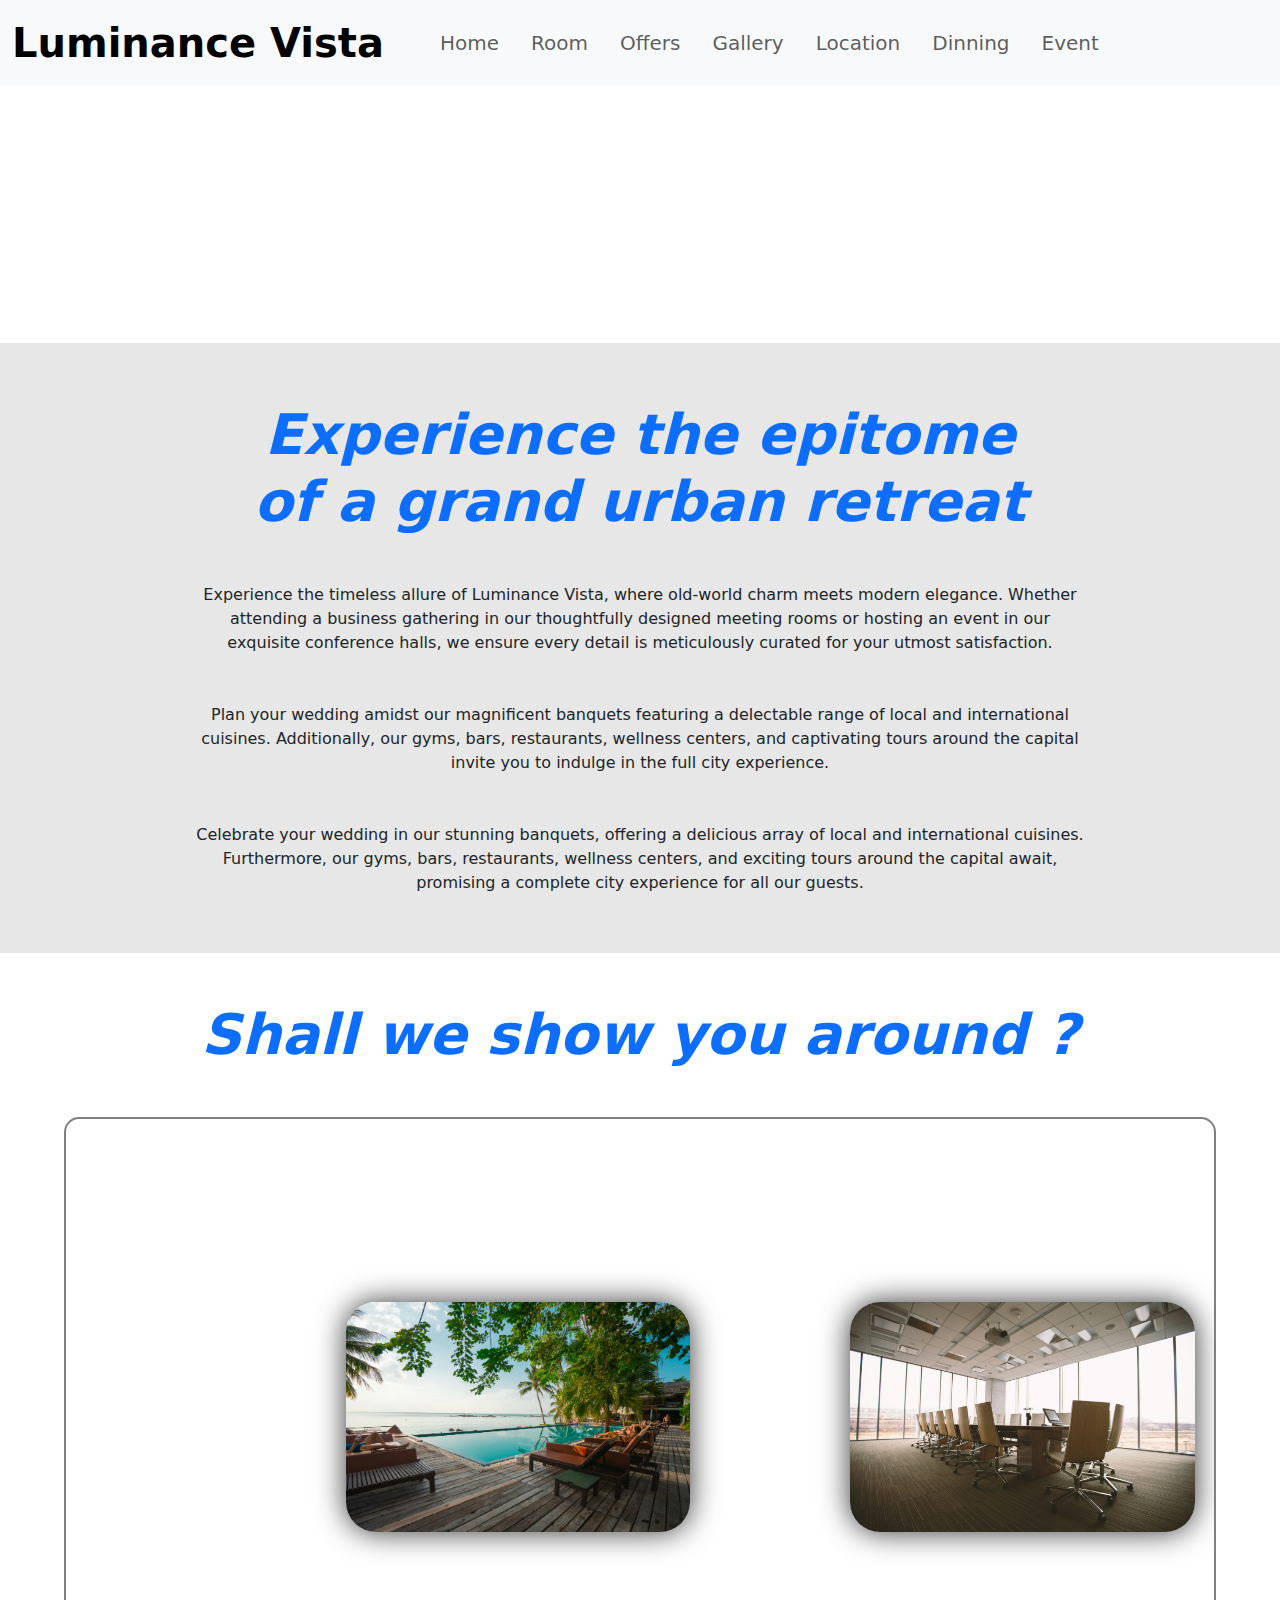
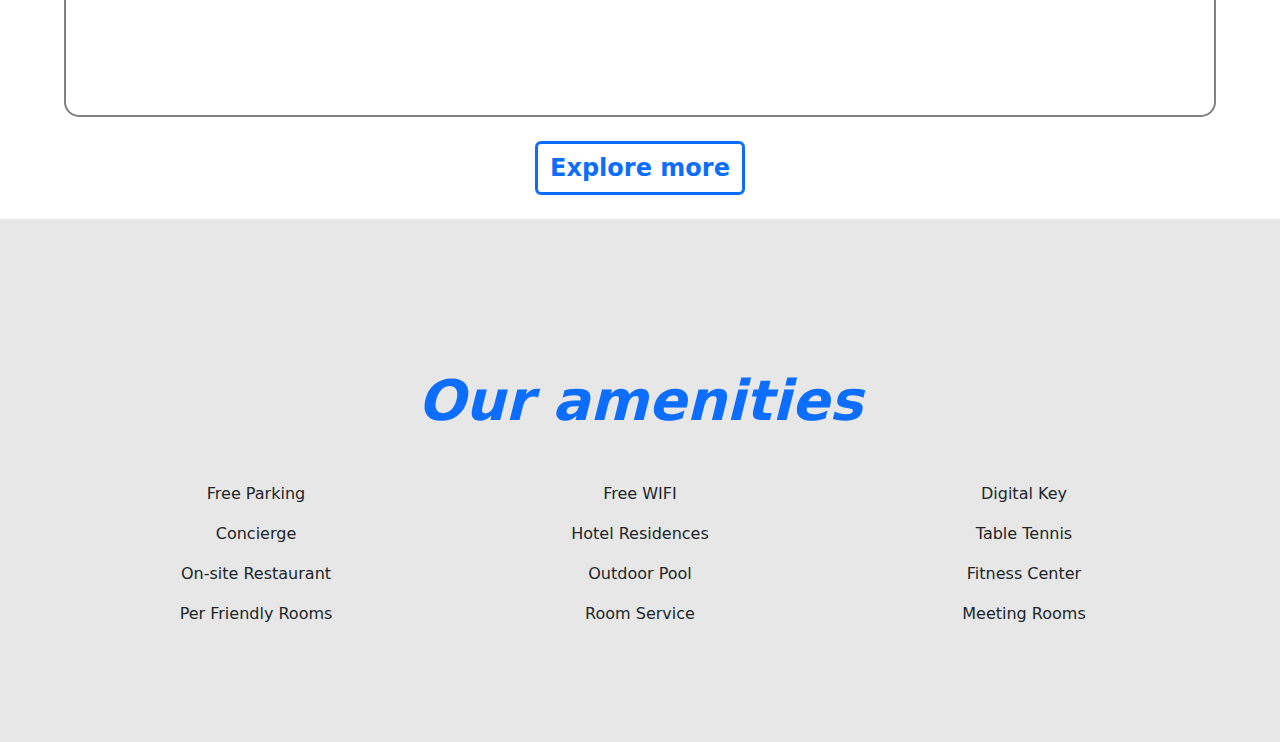
==== index.html @ fc1382ae "Gallery page implemented | Gallery shortcut in index page implemented | Transition added to the head" ====
<!DOCTYPE html>
<html lang="en">
  <head>
    <meta charset="UTF-8" />
    <meta name="viewport" content="width=device-width, initial-scale=1.0" />
    <title>Luminance Vista</title>

    <link rel="stylesheet" href="/css/style.css" />

    <link rel="stylesheet" href="/css/index.css" />

    <link
      href="https://cdn.jsdelivr.net/npm/bootstrap@5.3.3/dist/css/bootstrap.min.css"
      rel="stylesheet"
      integrity="sha384-QWTKZyjpPEjISv5WaRU9OFeRpok6YctnYmDr5pNlyT2bRjXh0JMhjY6hW+ALEwIH"
      crossorigin="anonymous"
    />

    <link
      rel="stylesheet"
      href="https://cdnjs.cloudflare.com/ajax/libs/font-awesome/6.5.1/css/all.min.css"
      integrity="sha512-DTOQO9RWCH3ppGqcWaEA1BIZOC6xxalwEsw9c2QQeAIftl+Vegovlnee1c9QX4TctnWMn13TZye+giMm8e2LwA=="
      crossorigin="anonymous"
      referrerpolicy="no-referrer"
    />

    <link
      href="https://fonts.googleapis.com/css2?family=Roboto:ital,wght@0,100;0,300;0,400;0,500;0,700;0,900;1,100;1,300;1,400;1,500;1,700;1,900&display=swap"
      rel="stylesheet"
    />
  </head>
  <body>
    <header>
      <nav class="navbar navbar-expand-lg bg-body-tertiary">
        <div class="container-fluid">
          <a class="navbar-brand fs-1 fw-bold me-5" href="#">Luminance Vista</a>
          <button
            class="navbar-toggler"
            type="button"
            data-bs-toggle="collapse"
            data-bs-target="#navbarNav"
            aria-controls="navbarNav"
            aria-expanded="false"
            aria-label="Toggle navigation"
          >
            <span class="navbar-toggler-icon"></span>
          </button>
          <div class="collapse navbar-collapse" id="navbarNav">
            <ul class="navbar-nav">
              <li class="nav-item">
                <a
                  class="nav-link fs-5 me-3"
                  aria-current="page"
                  href="/index.html"
                  >Home</a
                >
              </li>

              <li class="nav-item">
                <a class="nav-link fs-5 me-3" aria-current="page" href="#"
                  >Room</a
                >
              </li>

              <li class="nav-item">
                <a class="nav-link fs-5 me-3" aria-current="page" href="#"
                  >Offers</a
                >
              </li>

              <li class="nav-item">
                <a
                  class="nav-link fs-5 me-3"
                  aria-current="page"
                  href="/pages/page-gallery.html"
                  target="_blank"
                  >Gallery</a
                >
              </li>

              <li class="nav-item">
                <a class="nav-link fs-5 me-3" aria-current="page" href="#"
                  >Location</a
                >
              </li>

              <li class="nav-item">
                <a class="nav-link fs-5 me-3" aria-current="page" href="#"
                  >Dinning</a
                >
              </li>

              <li class="nav-item">
                <a class="nav-link fs-5 me-3" aria-current="page" href="#"
                  >Event</a
                >
              </li>
            </ul>
          </div>
        </div>
      </nav>
    </header>

    <section class="video-container">
      <video autoplay muted loop id="video-background">
        <source src="/assets/video/background-video.mp4" type="video/mp4" />
        Your browser does not support the video tag.
      </video>
    </section>

    <section class="about-us">
      <div class="about-us-paragraph text-center">
        <h1 class="fst-italic fw-bold text-primary m-5 section-title">
          Experience the epitome of a grand urban retreat
        </h1>

        <p class="mb-5">
          Experience the timeless allure of Luminance Vista, where old-world
          charm meets modern elegance. Whether attending a business gathering in
          our thoughtfully designed meeting rooms or hosting an event in our
          exquisite conference halls, we ensure every detail is meticulously
          curated for your utmost satisfaction.
        </p>

        <p class="mb-5">
          Plan your wedding amidst our magnificent banquets featuring a
          delectable range of local and international cuisines. Additionally,
          our gyms, bars, restaurants, wellness centers, and captivating tours
          around the capital invite you to indulge in the full city experience.
        </p>

        <p class="mb-5">
          Celebrate your wedding in our stunning banquets, offering a delicious
          array of local and international cuisines. Furthermore, our gyms,
          bars, restaurants, wellness centers, and exciting tours around the
          capital await, promising a complete city experience for all our
          guests.
        </p>
      </div>
    </section>

    <section class="image-section">
      <h1 class="fst-italic fw-bold text-primary m-5 section-title text-center">
        Shall we show you around ?
      </h1>

      <div id="image-container">
        <img src="/assets/image/photo-16.jpg" alt="" />

        <img src="/assets/image/photo-38.jpg" alt="" />

        <img src="/assets/image/photo-40.jpg" alt="" />

        <img src="/assets/image/photo-19.jpg" alt="" />

        <img src="/assets/image/photo-12.jpg" alt="" />

        <img src="/assets/image/photo-41.jpg" alt="" />

        <img src="/assets/image/photo-30.jpg" alt="" />

        <img src="/assets/image/photo-53.jpg" alt="" />

        <img src="/assets/image/photo-13.jpg" alt="" />

        <img src="/assets/image/photo-50.jpg" alt="" />

        <img src="/assets/image/photo-3.jpg" alt="" />

        <img src="/assets/image/photo-26.jpg" alt="" />
      </div>

      <a href="/pages/page-gallery.html" target="_blank">
        <button
          type="button"
          class="btn btn-outline-primary fs-4 fw-bold border-3 m-4"
        >
          Explore more
        </button>
      </a>
    </section>

    <section class="amenities-container">
      <div class="amenities">
        <h1
          class="fst-italic fw-bold text-primary m-5 section-title text-center"
        >
          Our amenities
        </h1>

        <div class="amenities-item-container">
          <div class="amenities-item text-center">
            <i class="fa-solid fa-square-parking amenities-item-icon"></i>

            <p>Free Parking</p>
          </div>

          <div class="amenities-item text-center">
            <i class="fa-solid fa-wifi amenities-item-icon"></i>

            <p>Free WIFI</p>
          </div>

          <div class="amenities-item text-center">
            <i class="fa-solid fa-key amenities-item-icon"></i>

            <p>Digital Key</p>
          </div>

          <div class="amenities-item text-center">
            <i class="fa-solid fa-bell-concierge amenities-item-icon"></i>

            <p>Concierge</p>
          </div>

          <div class="amenities-item text-center">
            <i class="fa-solid fa-house amenities-item-icon"></i>

            <p>Hotel Residences</p>
          </div>

          <div class="amenities-item text-center">
            <i
              class="fa-solid fa-table-tennis-paddle-ball amenities-item-icon"
            ></i>

            <p>Table Tennis</p>
          </div>

          <div class="amenities-item text-center">
            <i class="fa-solid fa-utensils amenities-item-icon"></i>

            <p>On-site Restaurant</p>
          </div>

          <div class="amenities-item text-center">
            <i class="fa-solid fa-person-swimming amenities-item-icon"></i>

            <p>Outdoor Pool</p>
          </div>

          <div class="amenities-item text-center">
            <i class="fa-solid fa-dumbbell amenities-item-icon"></i>

            <p>Fitness Center</p>
          </div>

          <div class="amenities-item text-center">
            <i class="fa-solid fa-dog amenities-item-icon"></i>

            <p>Per Friendly Rooms</p>
          </div>

          <div class="amenities-item text-center">
            <i class="fa-solid fa-bell-concierge amenities-item-icon"></i>

            <p>Room Service</p>
          </div>

          <div class="amenities-item text-center">
            <i class="fa-solid fa-people-group amenities-item-icon"></i>

            <p>Meeting Rooms</p>
          </div>
        </div>
      </div>
    </section>

    <script
      src="https://cdn.jsdelivr.net/npm/bootstrap@5.3.3/dist/js/bootstrap.bundle.min.js"
      integrity="sha384-YvpcrYf0tY3lHB60NNkmXc5s9fDVZLESaAA55NDzOxhy9GkcIdslK1eN7N6jIeHz"
      crossorigin="anonymous"
    ></script>
  </body>
</html>
---- css/style.css ----
body {
  font-family: "Roboto", sans-serif;
  font-weight: 100;
  font-style: normal;
}

.nav-item {
  cursor: pointer;
  transition: all 0.15s ease-out;
}

.nav-item:hover {
  border-bottom: 3px solid grey;
}

section {
  padding: 100px 5%;
}
---- css/index.css ----
.video-container {
  padding-top: 0;
}

#video-background {
  padding-top: 0;
  width: 100%;
  object-fit: cover;
  z-index: -1;
}

.about-us {
  padding: 10px 15%;
  background-color: rgb(231, 231, 231);
}

.section-title {
  font-size: 3.5rem;
}

.amenities-item-container {
  display: grid;
  grid-template-columns: repeat(3, 1fr);
}

.amenities-item-icon {
  margin-bottom: 10px;
  font-size: 3rem;
}

#revive {
  width: 50%;
  height: 45%;
  background-color: black;
}

.amenities-container {
  background-color: rgb(231, 231, 231);
}

.image-section {
  width: 100%;

  padding-top: 0;
  padding-bottom: 0;

  display: flex;
  flex-direction: column;
  justify-content: center;
  align-items: center;
}

#image-container {
  padding: 40px 0px;

  display: flex;
  align-items: center;

  overflow-x: scroll;

  border: 2px solid grey;
  border-radius: 15px;
}

#image-container::-webkit-scrollbar {
  display: none;
}

#image-container img {
  max-width: 30%;
  object-fit: cover;

  margin: 0 40px;

  border-radius: 30px;
  box-shadow: 0 0 30px rgba(0, 0, 0, 0.8);
}
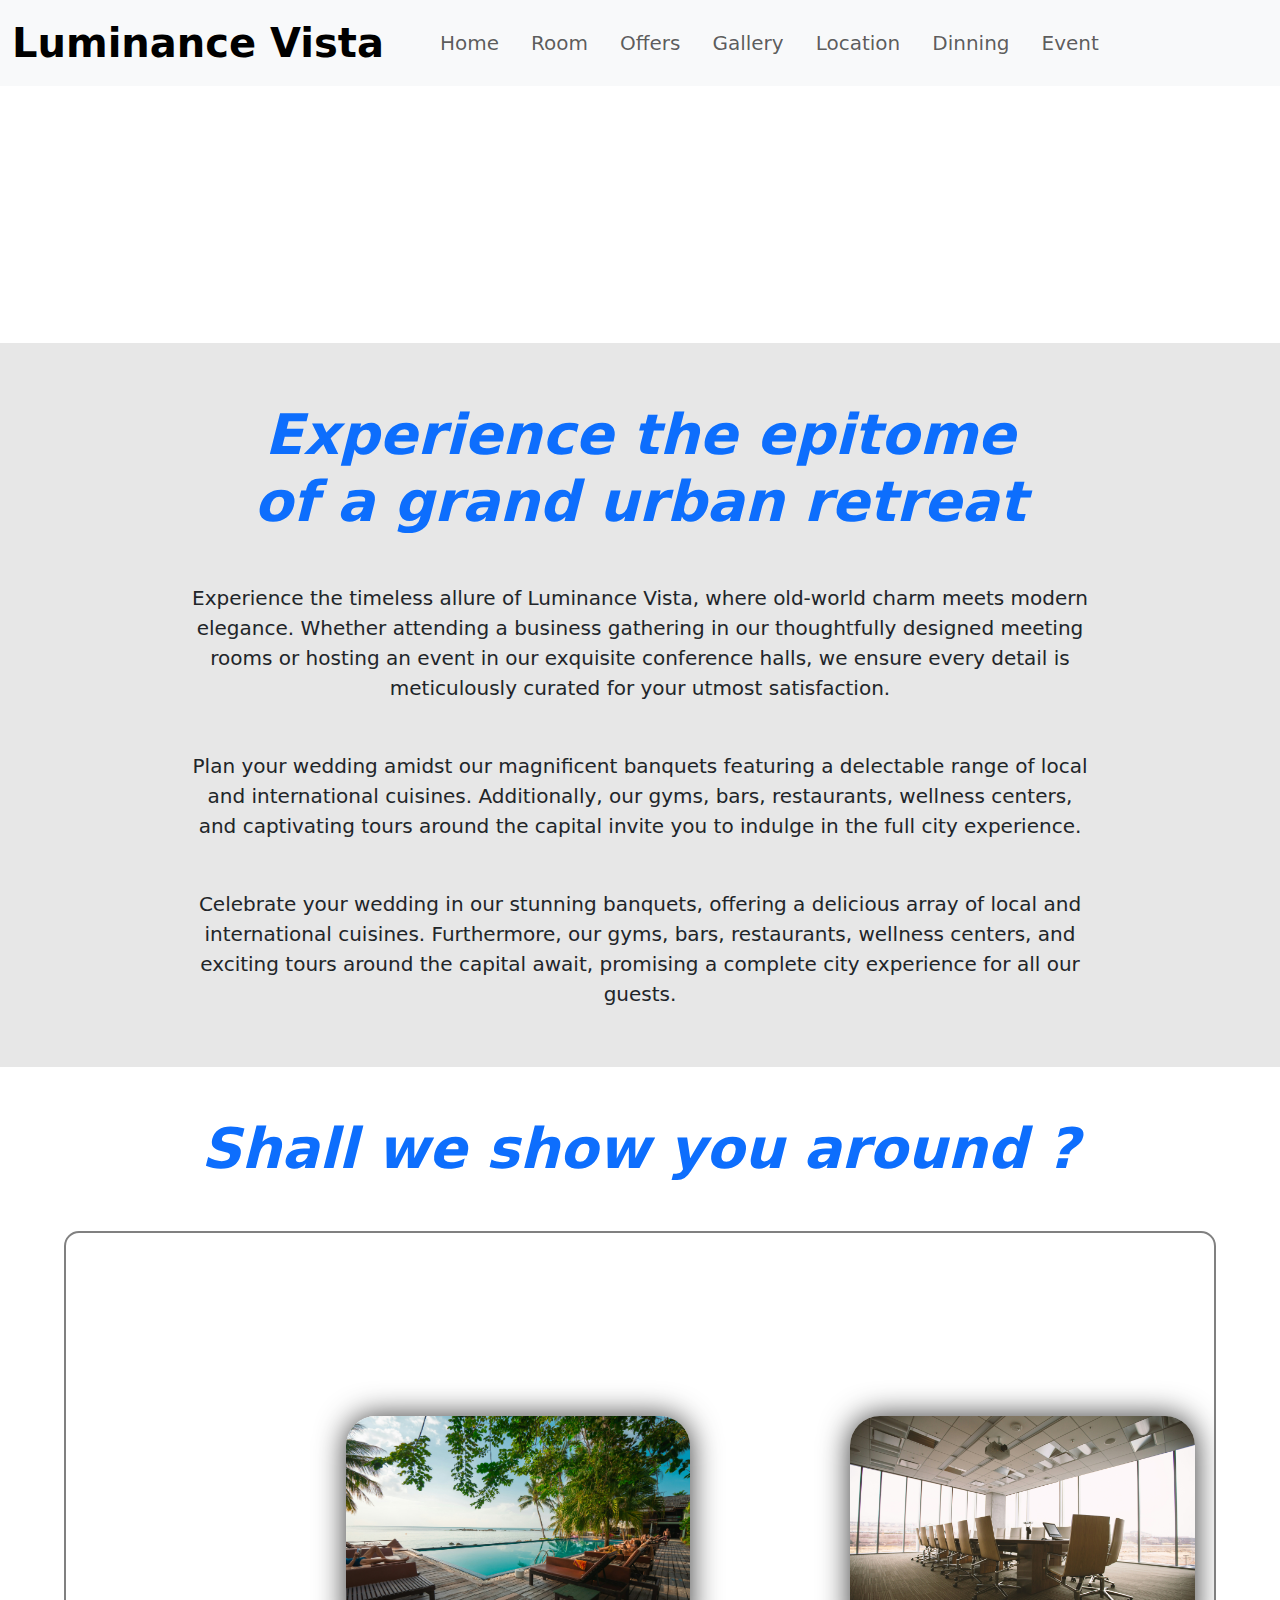
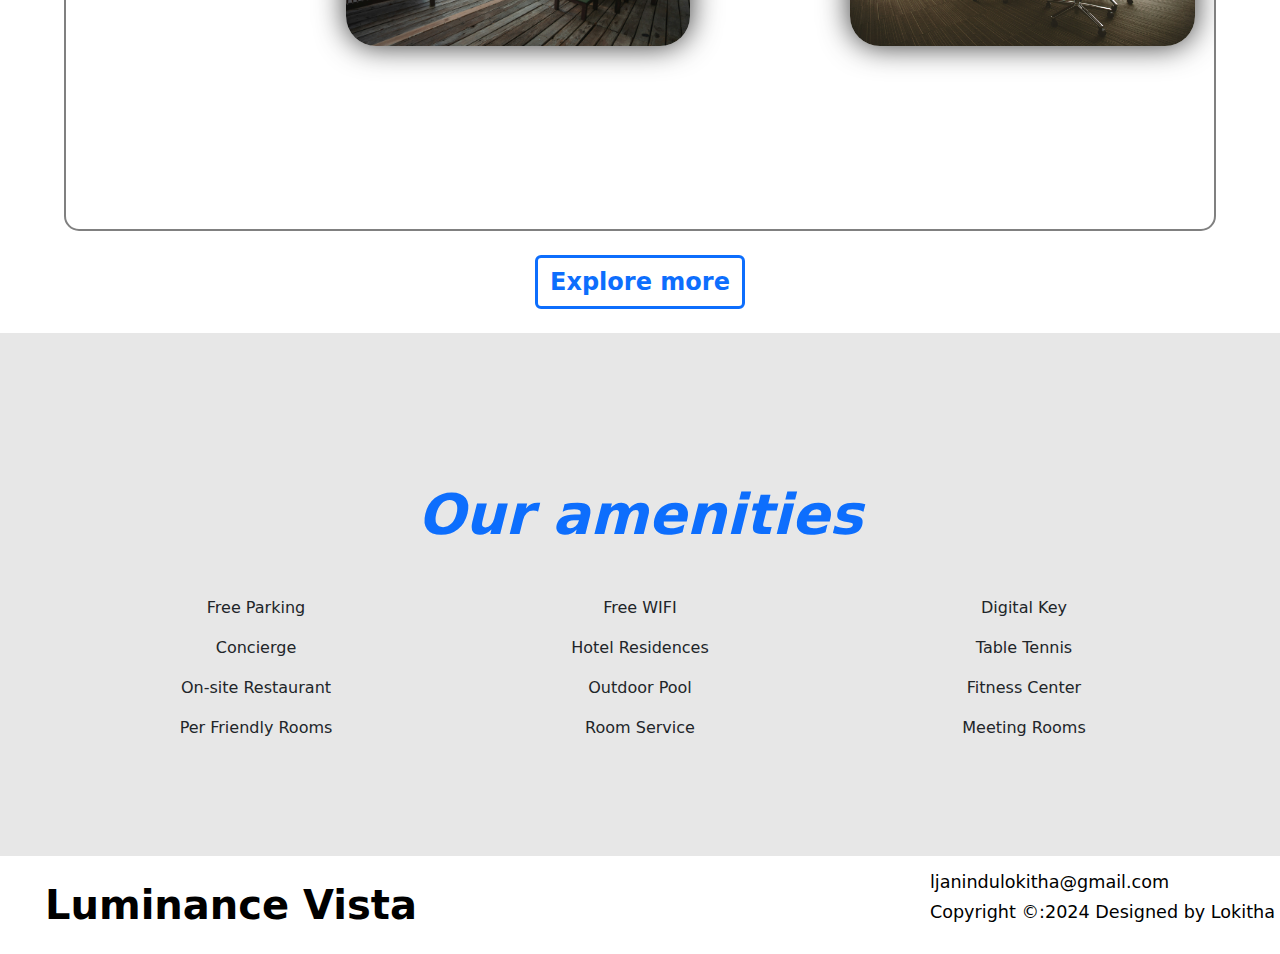
==== commit 36f1cd0d: "footer iplemented" ====
--- a/index.html
+++ b/index.html
@@ -114,7 +114,7 @@
           Experience the epitome of a grand urban retreat
         </h1>
 
-        <p class="mb-5">
+        <p class="mb-5 fs-5">
           Experience the timeless allure of Luminance Vista, where old-world
           charm meets modern elegance. Whether attending a business gathering in
           our thoughtfully designed meeting rooms or hosting an event in our
@@ -122,14 +122,14 @@
           curated for your utmost satisfaction.
         </p>
 
-        <p class="mb-5">
+        <p class="mb-5 fs-5">
           Plan your wedding amidst our magnificent banquets featuring a
           delectable range of local and international cuisines. Additionally,
           our gyms, bars, restaurants, wellness centers, and captivating tours
           around the capital invite you to indulge in the full city experience.
         </p>
 
-        <p class="mb-5">
+        <p class="mb-5 fs-5">
           Celebrate your wedding in our stunning banquets, offering a delicious
           array of local and international cuisines. Furthermore, our gyms,
           bars, restaurants, wellness centers, and exciting tours around the
@@ -266,6 +266,19 @@
       </div>
     </section>
 
+    <footer>
+      <div class="logo-container">
+        <i class="fa-solid fa-hotel"></i>
+
+        <h1>Luminance Vista</h1>
+      </div>
+
+      <p>
+        ljanindulokitha@gmail.com <br />
+        Copyright &copy:2024 Designed by Lokitha
+      </p>
+    </footer>
+
     <script
       src="https://cdn.jsdelivr.net/npm/bootstrap@5.3.3/dist/js/bootstrap.bundle.min.js"
       integrity="sha384-YvpcrYf0tY3lHB60NNkmXc5s9fDVZLESaAA55NDzOxhy9GkcIdslK1eN7N6jIeHz"
--- a/css/style.css
+++ b/css/style.css
@@ -17,3 +17,39 @@
   padding: 100px 5%;
 }
 
+footer {
+  background: white;
+  color: black;
+  max-width: 100%;
+  padding: 5px;
+
+  display: flex;
+  justify-content: space-between;
+  align-items: center;
+}
+
+footer h1 {
+  margin: 20px;
+  font-weight: bold;
+}
+
+.logo-container {
+  display: flex;
+  align-items: center;
+}
+
+.logo-container i {
+  font-size: 3rem;
+  margin-left: 20px;
+}
+
+footer img {
+  width: 6%;
+  margin: 20px 20px;
+}
+
+footer p {
+  width: max-content;
+  font-size: 1.1rem;
+  line-height: 1.9rem;
+}
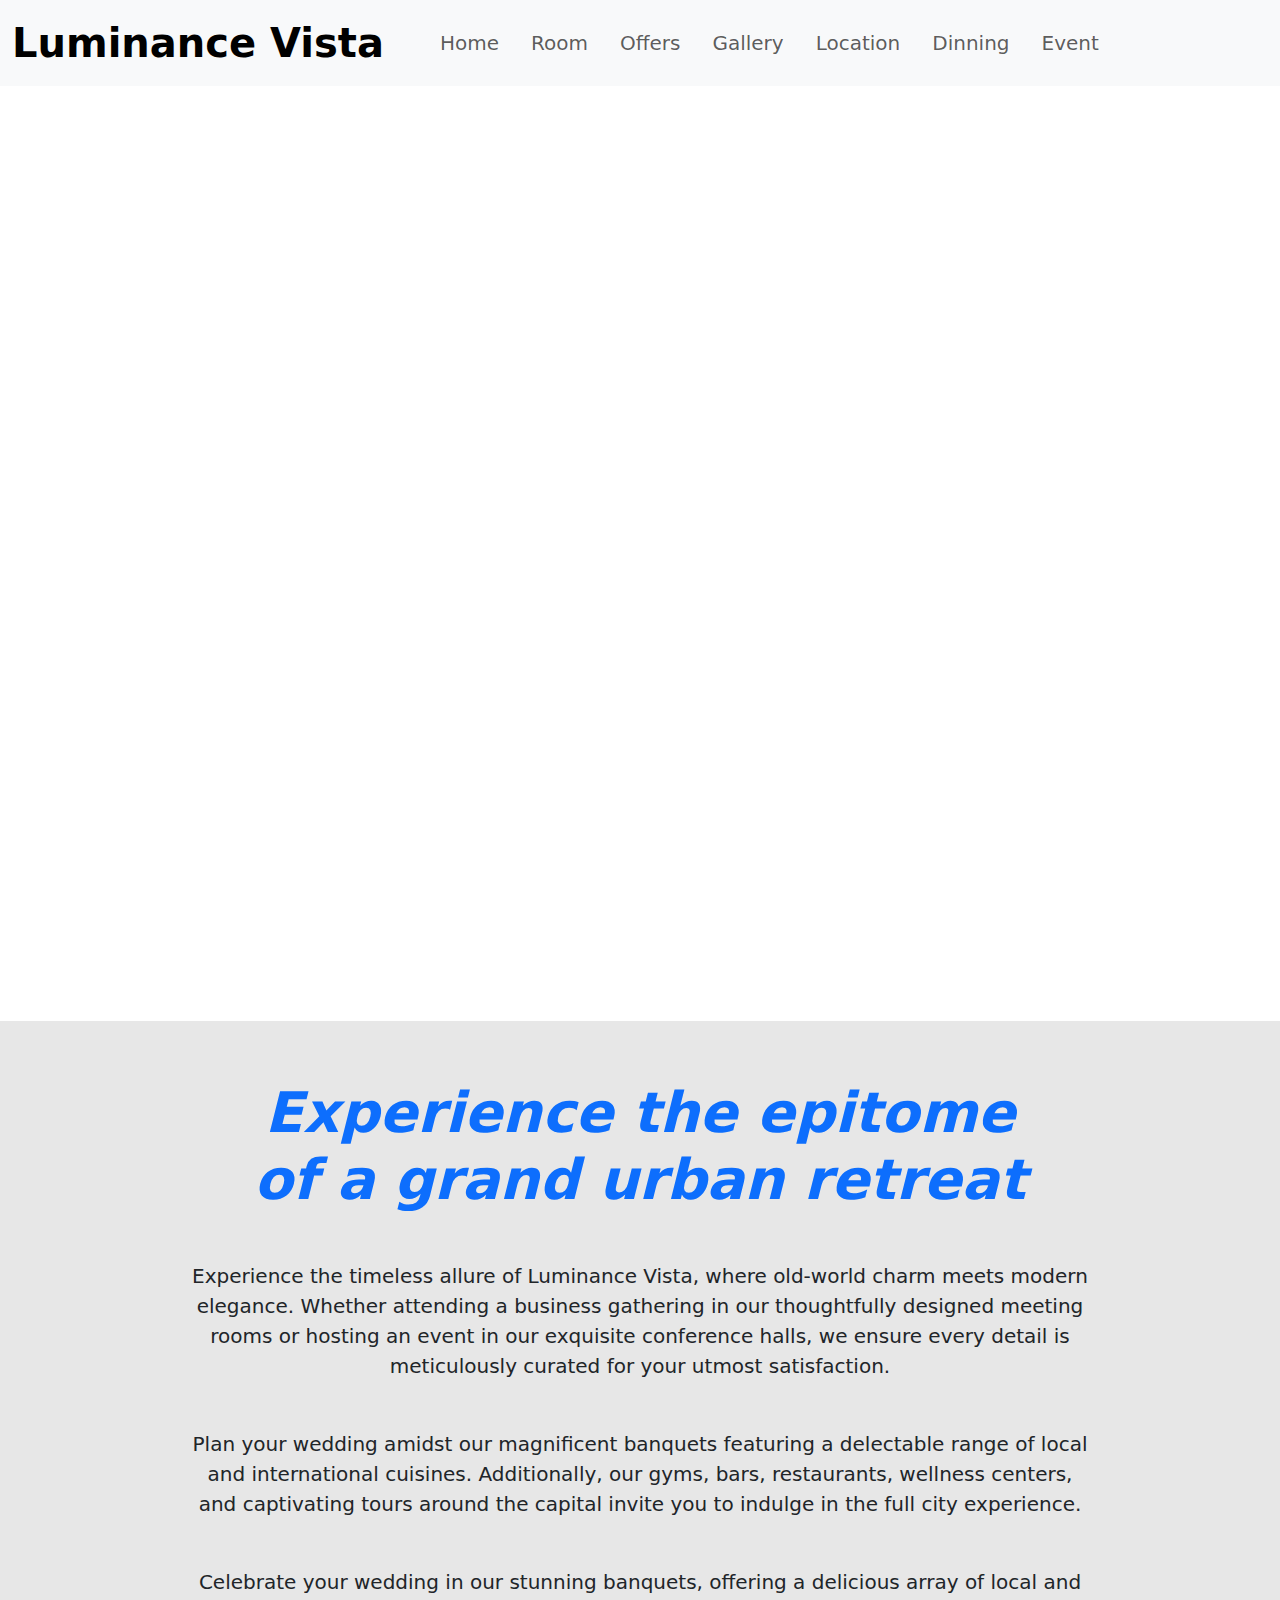
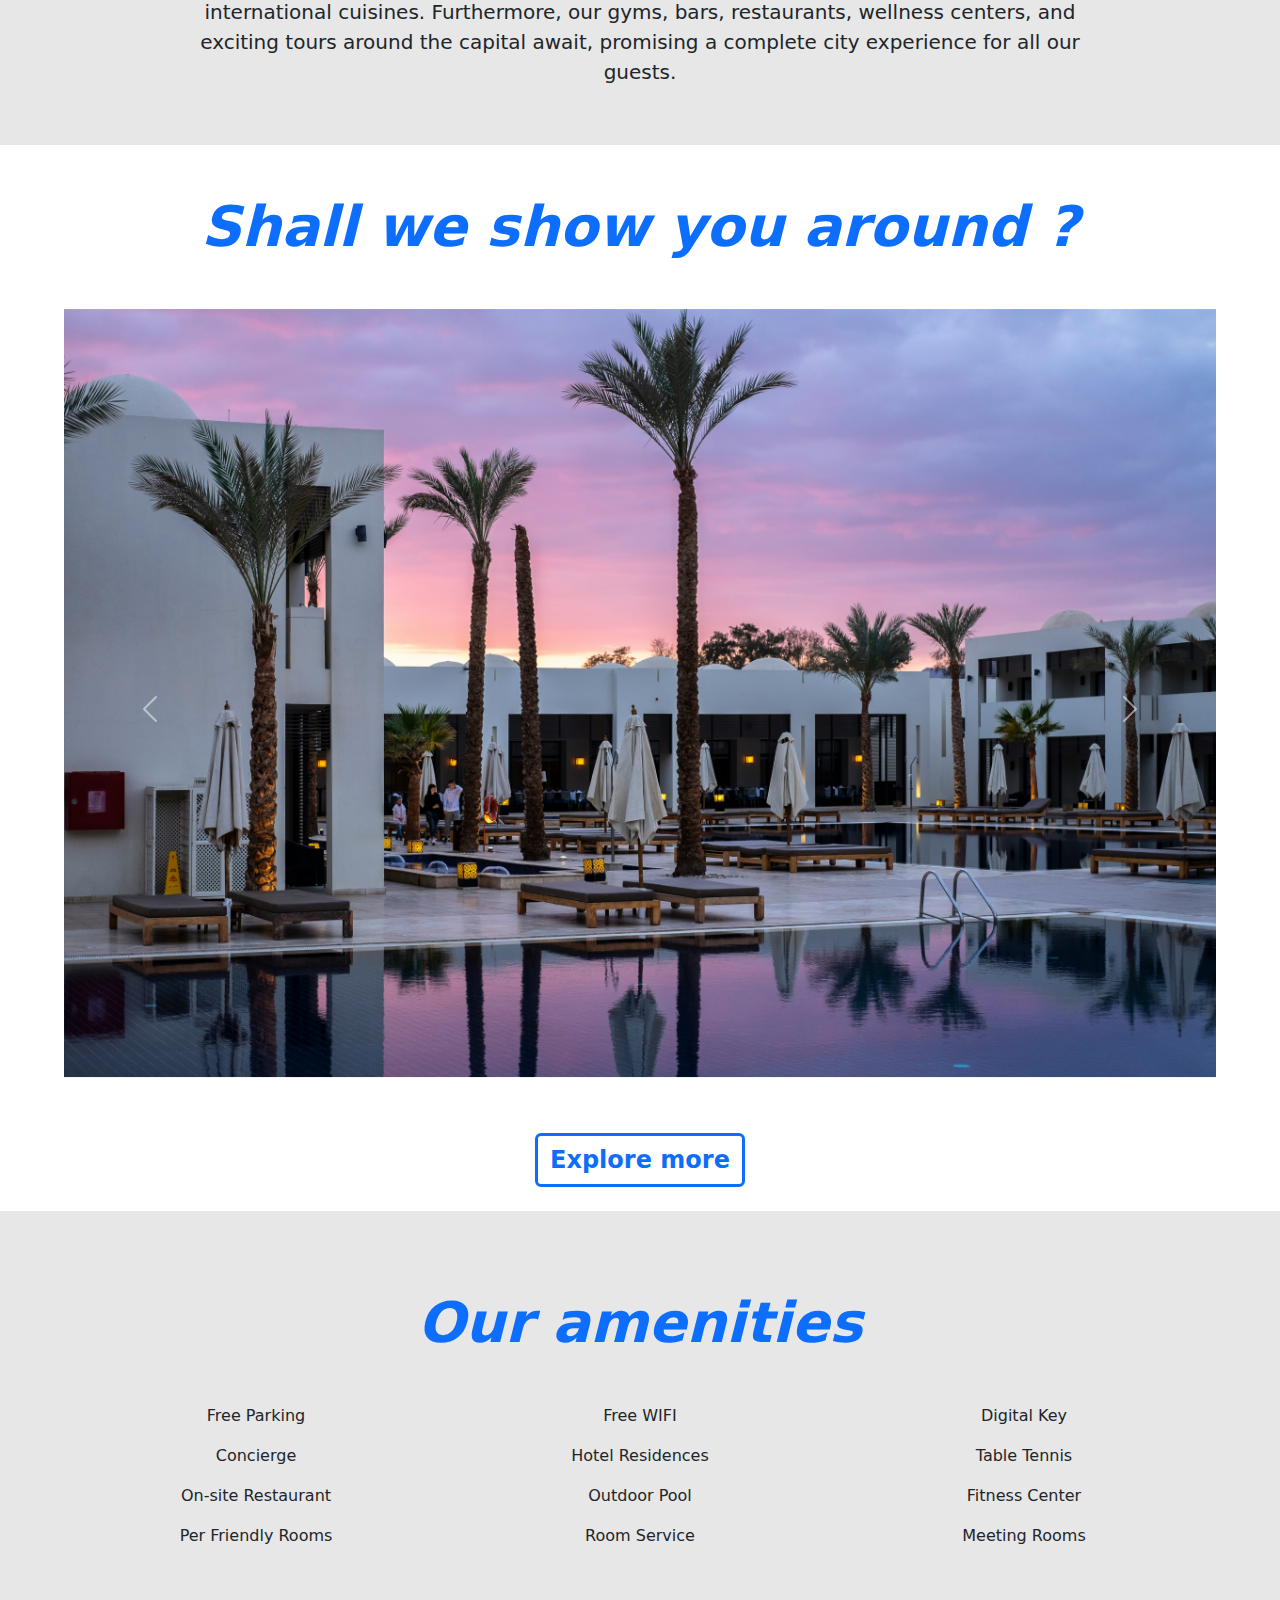
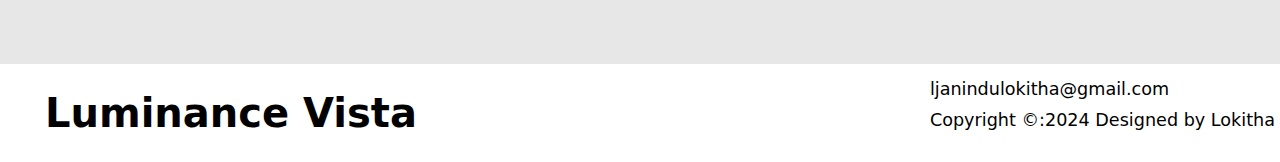
==== commit 08667fa2: "gallery section of the index is change to a carousal | page for rooms are implemented" ====
--- a/index.html
+++ b/index.html
@@ -57,13 +57,21 @@
               </li>
 
               <li class="nav-item">
-                <a class="nav-link fs-5 me-3" aria-current="page" href="#"
+                <a
+                  class="nav-link fs-5 me-3"
+                  aria-current="page"
+                  href="/pages/page-room.html"
+                  target="_blank"
                   >Room</a
                 >
               </li>
 
               <li class="nav-item">
-                <a class="nav-link fs-5 me-3" aria-current="page" href="#"
+                <a
+                  class="nav-link fs-5 me-3"
+                  aria-current="page"
+                  href="#"
+                  target="_blank"
                   >Offers</a
                 >
               </li>
@@ -79,19 +87,31 @@
               </li>
 
               <li class="nav-item">
-                <a class="nav-link fs-5 me-3" aria-current="page" href="#"
+                <a
+                  class="nav-link fs-5 me-3"
+                  aria-current="page"
+                  href="#"
+                  target="_blank"
                   >Location</a
                 >
               </li>
 
               <li class="nav-item">
-                <a class="nav-link fs-5 me-3" aria-current="page" href="#"
+                <a
+                  class="nav-link fs-5 me-3"
+                  aria-current="page"
+                  href="#"
+                  target="_blank"
                   >Dinning</a
                 >
               </li>
 
               <li class="nav-item">
-                <a class="nav-link fs-5 me-3" aria-current="page" href="#"
+                <a
+                  class="nav-link fs-5 me-3"
+                  aria-current="page"
+                  href="#"
+                  target="_blank"
                   >Event</a
                 >
               </li>
@@ -144,30 +164,69 @@
         Shall we show you around ?
       </h1>
 
-      <div id="image-container">
-        <img src="/assets/image/photo-16.jpg" alt="" />
-
-        <img src="/assets/image/photo-38.jpg" alt="" />
-
-        <img src="/assets/image/photo-40.jpg" alt="" />
-
-        <img src="/assets/image/photo-19.jpg" alt="" />
-
-        <img src="/assets/image/photo-12.jpg" alt="" />
-
-        <img src="/assets/image/photo-41.jpg" alt="" />
-
-        <img src="/assets/image/photo-30.jpg" alt="" />
-
-        <img src="/assets/image/photo-53.jpg" alt="" />
-
-        <img src="/assets/image/photo-13.jpg" alt="" />
-
-        <img src="/assets/image/photo-50.jpg" alt="" />
-
-        <img src="/assets/image/photo-3.jpg" alt="" />
-
-        <img src="/assets/image/photo-26.jpg" alt="" />
+      <div id="image-carousel" class="carousel slide" data-bs-ride="carousel">
+        <div class="carousel-inner">
+          <div class="carousel-item active c-item">
+            <img
+              src="/assets/image/photo-7.jpg"
+              class="d-block w-100 c-img"
+              alt="..."
+            />
+          </div>
+          <div class="carousel-item c-item">
+            <img
+              src="assets/image/photo-32.jpg"
+              class="d-block w-100 c-img"
+              alt="..."
+            />
+          </div>
+          <div class="carousel-item c-item">
+            <img
+              src="/assets/image/photo-15.jpg"
+              class="d-block w-100 c-img"
+              alt="..."
+            />
+          </div>
+          <div class="carousel-item c-item">
+            <img
+              src="/assets/image/photo-20.jpg"
+              class="d-block w-100 c-img"
+              alt="..."
+            />
+          </div>
+          <div class="carousel-item c-item">
+            <img
+              src="assets/image/photo-28.jpg"
+              class="d-block w-100 c-img"
+              alt="..."
+            />
+          </div>
+          <div class="carousel-item c-item">
+            <img
+              src="/assets/image/photo-41.jpg"
+              class="d-block w-100 c-img"
+              alt="..."
+            />
+          </div>
+        </div>
+        <button
+          class="carousel-control-prev"
+          type="button"
+          data-bs-target="#carouselExampleAutoplaying"
+          data-bs-slide="prev"
+        >
+          <span class="carousel-control-prev-icon" aria-hidden="true"></span>
+          <span class="visually-hidden">Previous</span>
+        </button>
+        <button
+          class="carousel-control-next"
+          type="button"
+          data-bs-target="#carouselExampleAutoplaying"
+          data-bs-slide="next"
+        >
+          <span class="carousel-control-next-icon" aria-hidden="true"></span>
+          <span class="visually-hidden">Next</span>
+        </button>
       </div>
 
       <a href="/pages/page-gallery.html" target="_blank">
--- a/css/style.css
+++ b/css/style.css
@@ -15,6 +15,10 @@
 
 section {
   padding: 100px 5%;
+}
+
+.section-title {
+  font-size: 3.5rem;
 }
 
 footer {
--- a/css/index.css
+++ b/css/index.css
@@ -5,6 +5,7 @@
 #video-background {
   padding-top: 0;
   width: 100%;
+  height: 92vh;
   object-fit: cover;
   z-index: -1;
 }
@@ -12,10 +13,6 @@
 .about-us {
   padding: 10px 15%;
   background-color: rgb(231, 231, 231);
-}
-
-.section-title {
-  font-size: 3.5rem;
 }
 
 .amenities-item-container {
@@ -35,6 +32,7 @@
 }
 
 .amenities-container {
+  padding-top: 30px;
   background-color: rgb(231, 231, 231);
 }
 
@@ -50,28 +48,10 @@
   align-items: center;
 }
 
-#image-container {
-  padding: 40px 0px;
-
-  display: flex;
-  align-items: center;
-
-  overflow-x: scroll;
-
-  border: 2px solid grey;
-  border-radius: 15px;
+.c-item {
+  height: 800px;
 }
 
-#image-container::-webkit-scrollbar {
-  display: none;
-}
-
-#image-container img {
-  max-width: 30%;
+.c-img {
   object-fit: cover;
-
-  margin: 0 40px;
-
-  border-radius: 30px;
-  box-shadow: 0 0 30px rgba(0, 0, 0, 0.8);
-}
+}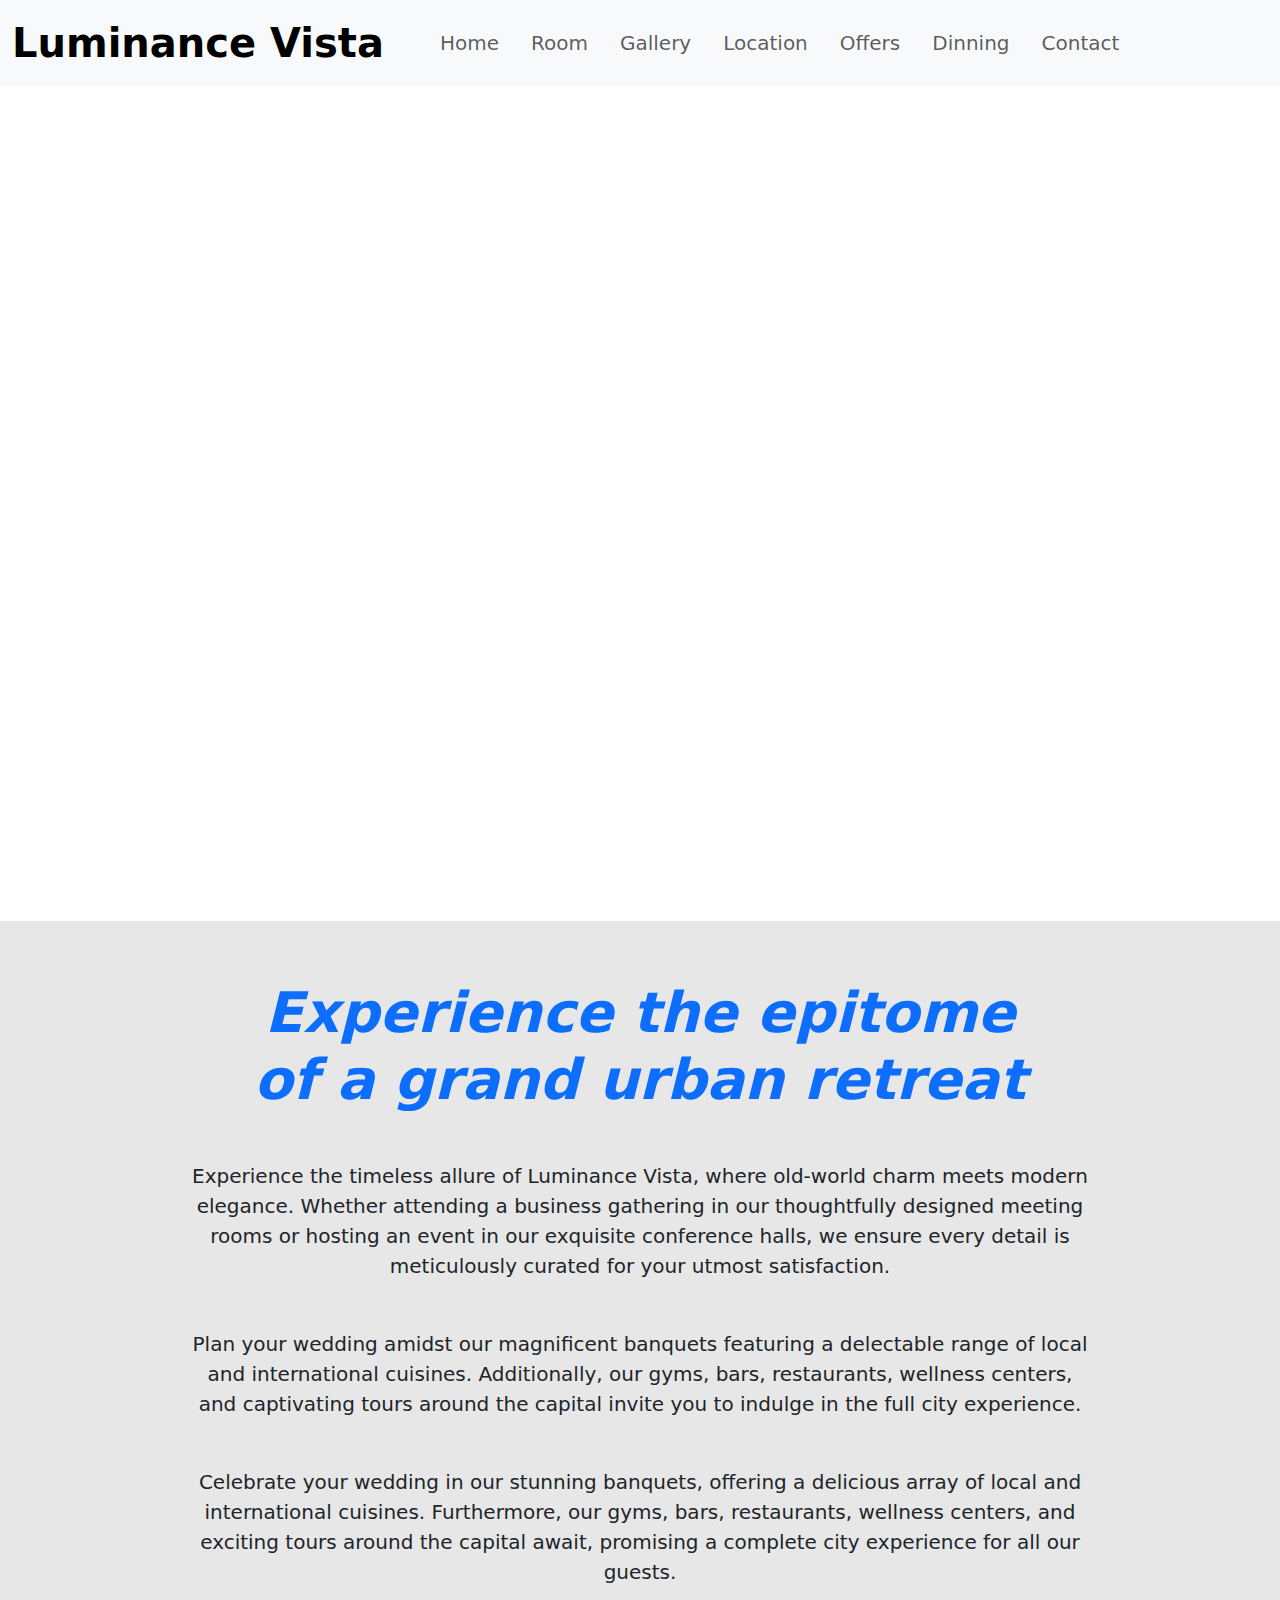
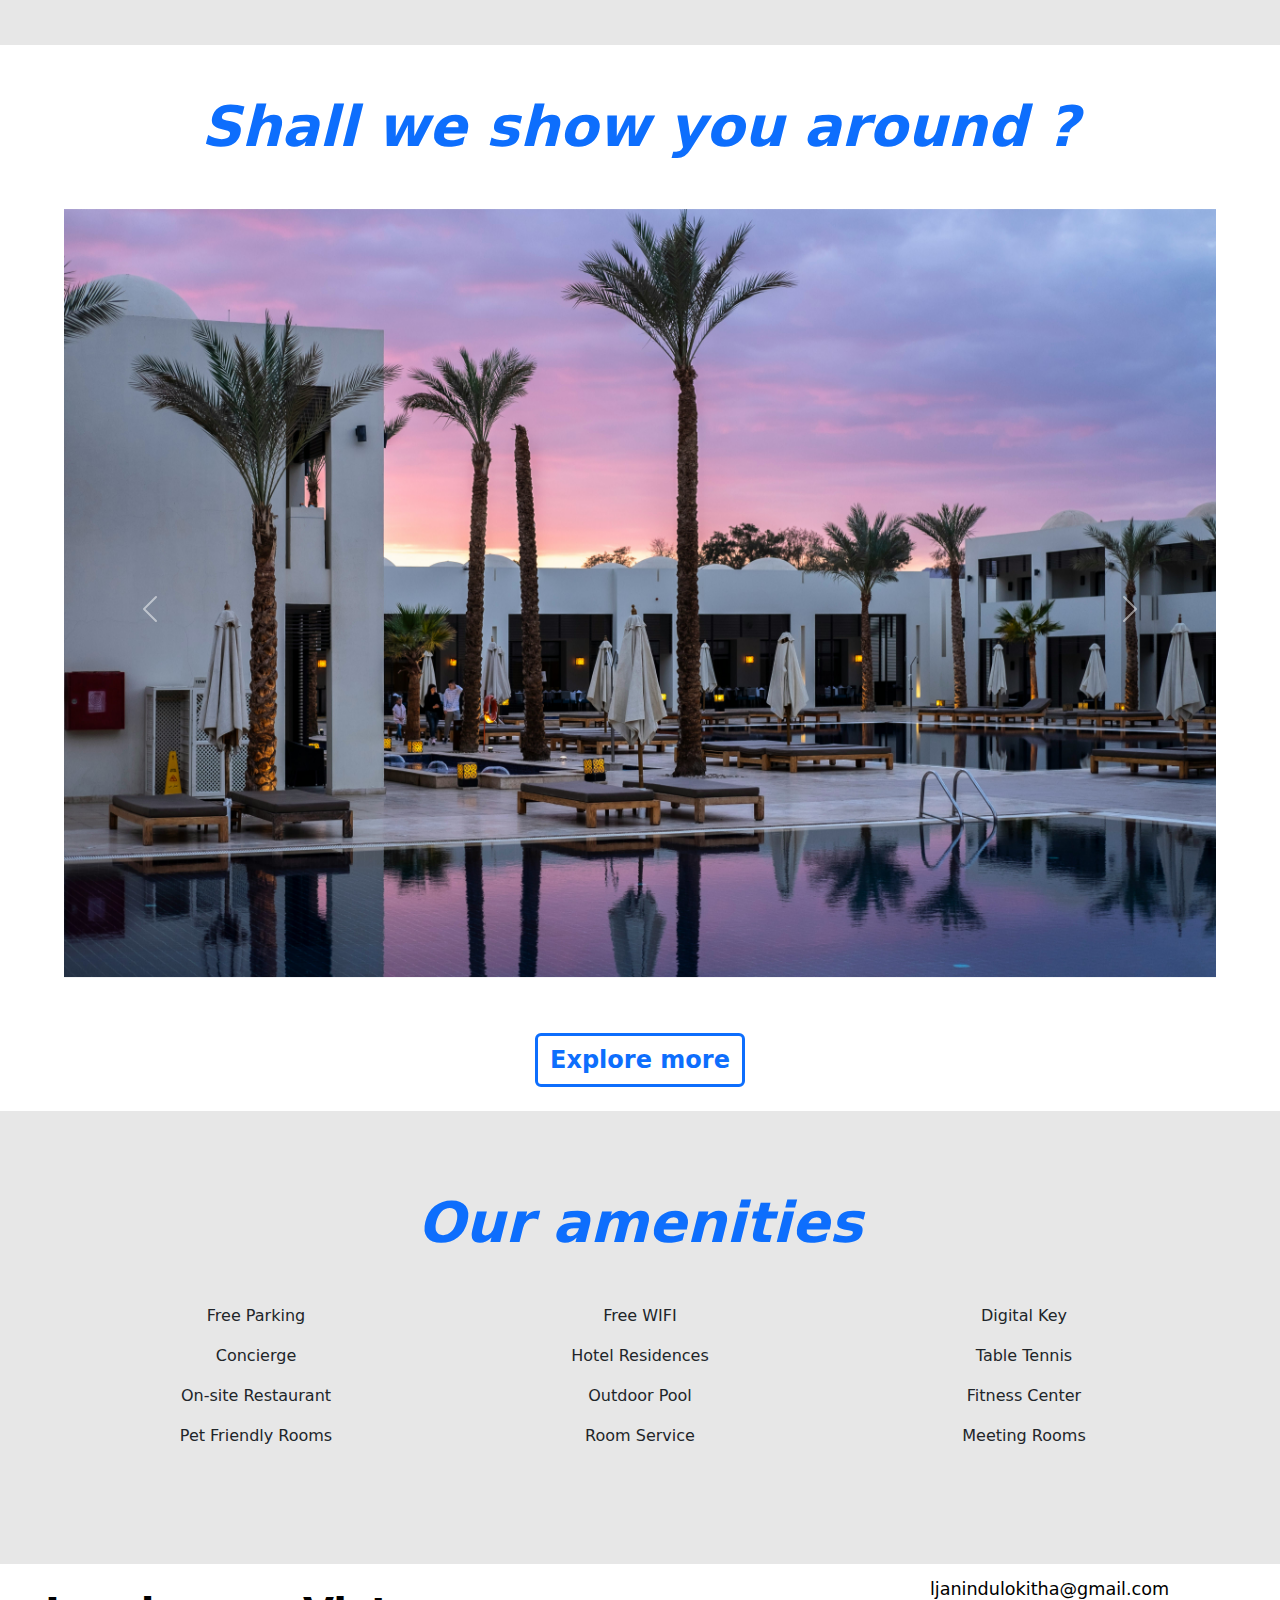
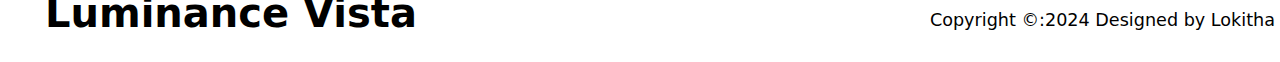
==== commit 489356a8: "index page updated | gallery page css updated | location page implemented" ====
--- a/index.html
+++ b/index.html
@@ -70,6 +70,26 @@
                 <a
                   class="nav-link fs-5 me-3"
                   aria-current="page"
+                  href="/pages/page-gallery.html"
+                  target="_blank"
+                  >Gallery</a
+                >
+              </li>
+
+              <li class="nav-item">
+                <a
+                  class="nav-link fs-5 me-3"
+                  aria-current="page"
+                  href="/pages/page-location.html"
+                  target="_blank"
+                  >Location</a
+                >
+              </li>
+
+              <li class="nav-item">
+                <a
+                  class="nav-link fs-5 me-3"
+                  aria-current="page"
                   href="#"
                   target="_blank"
                   >Offers</a
@@ -80,19 +100,9 @@
                 <a
                   class="nav-link fs-5 me-3"
                   aria-current="page"
-                  href="/pages/page-gallery.html"
-                  target="_blank"
-                  >Gallery</a
-                >
-              </li>
-
-              <li class="nav-item">
-                <a
-                  class="nav-link fs-5 me-3"
-                  aria-current="page"
                   href="#"
                   target="_blank"
-                  >Location</a
+                  >Dinning</a
                 >
               </li>
 
@@ -102,17 +112,7 @@
                   aria-current="page"
                   href="#"
                   target="_blank"
-                  >Dinning</a
-                >
-              </li>
-
-              <li class="nav-item">
-                <a
-                  class="nav-link fs-5 me-3"
-                  aria-current="page"
-                  href="#"
-                  target="_blank"
-                  >Event</a
+                  >Contact</a
                 >
               </li>
             </ul>
@@ -307,7 +307,7 @@
           <div class="amenities-item text-center">
             <i class="fa-solid fa-dog amenities-item-icon"></i>
 
-            <p>Per Friendly Rooms</p>
+            <p>Pet Friendly Rooms</p>
           </div>
 
           <div class="amenities-item text-center">
--- a/css/index.css
+++ b/css/index.css
@@ -1,5 +1,5 @@
 .video-container {
-  padding-top: 0;
+  padding: 0;
 }
 
 #video-background {
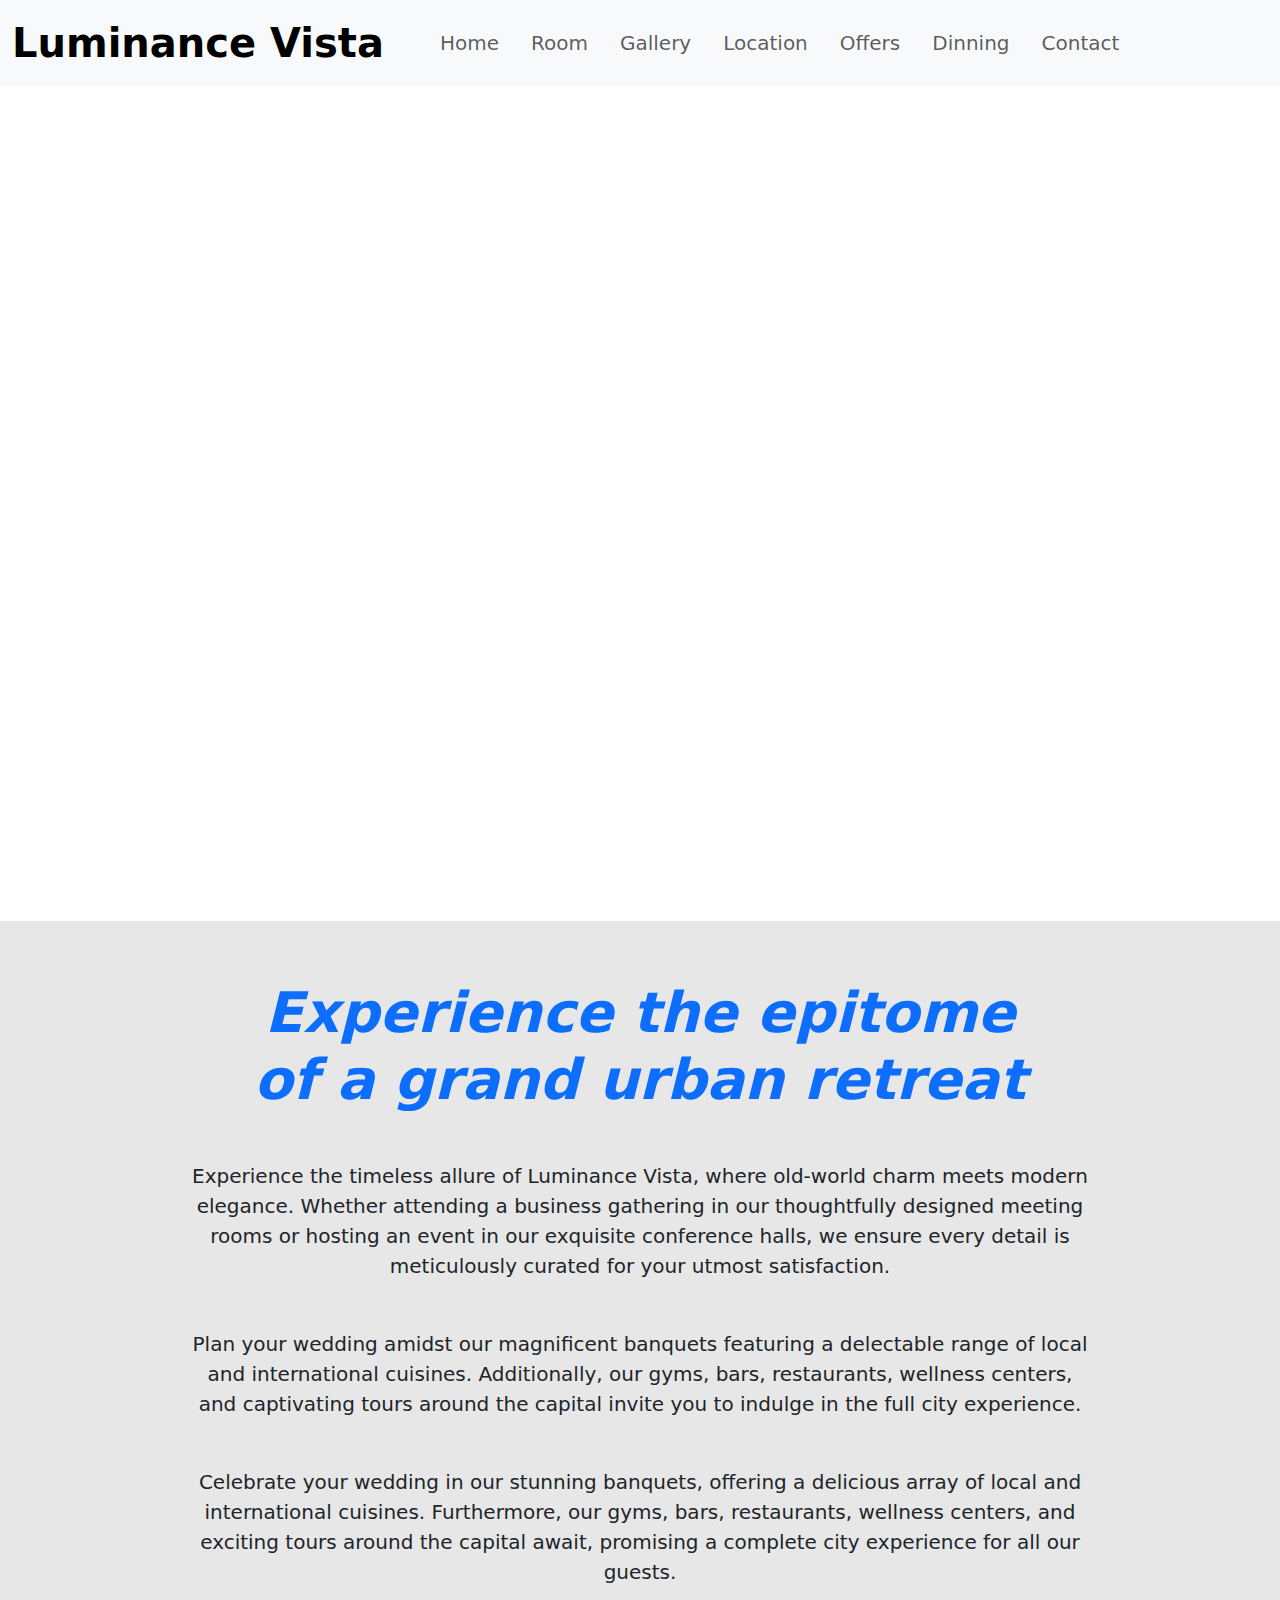
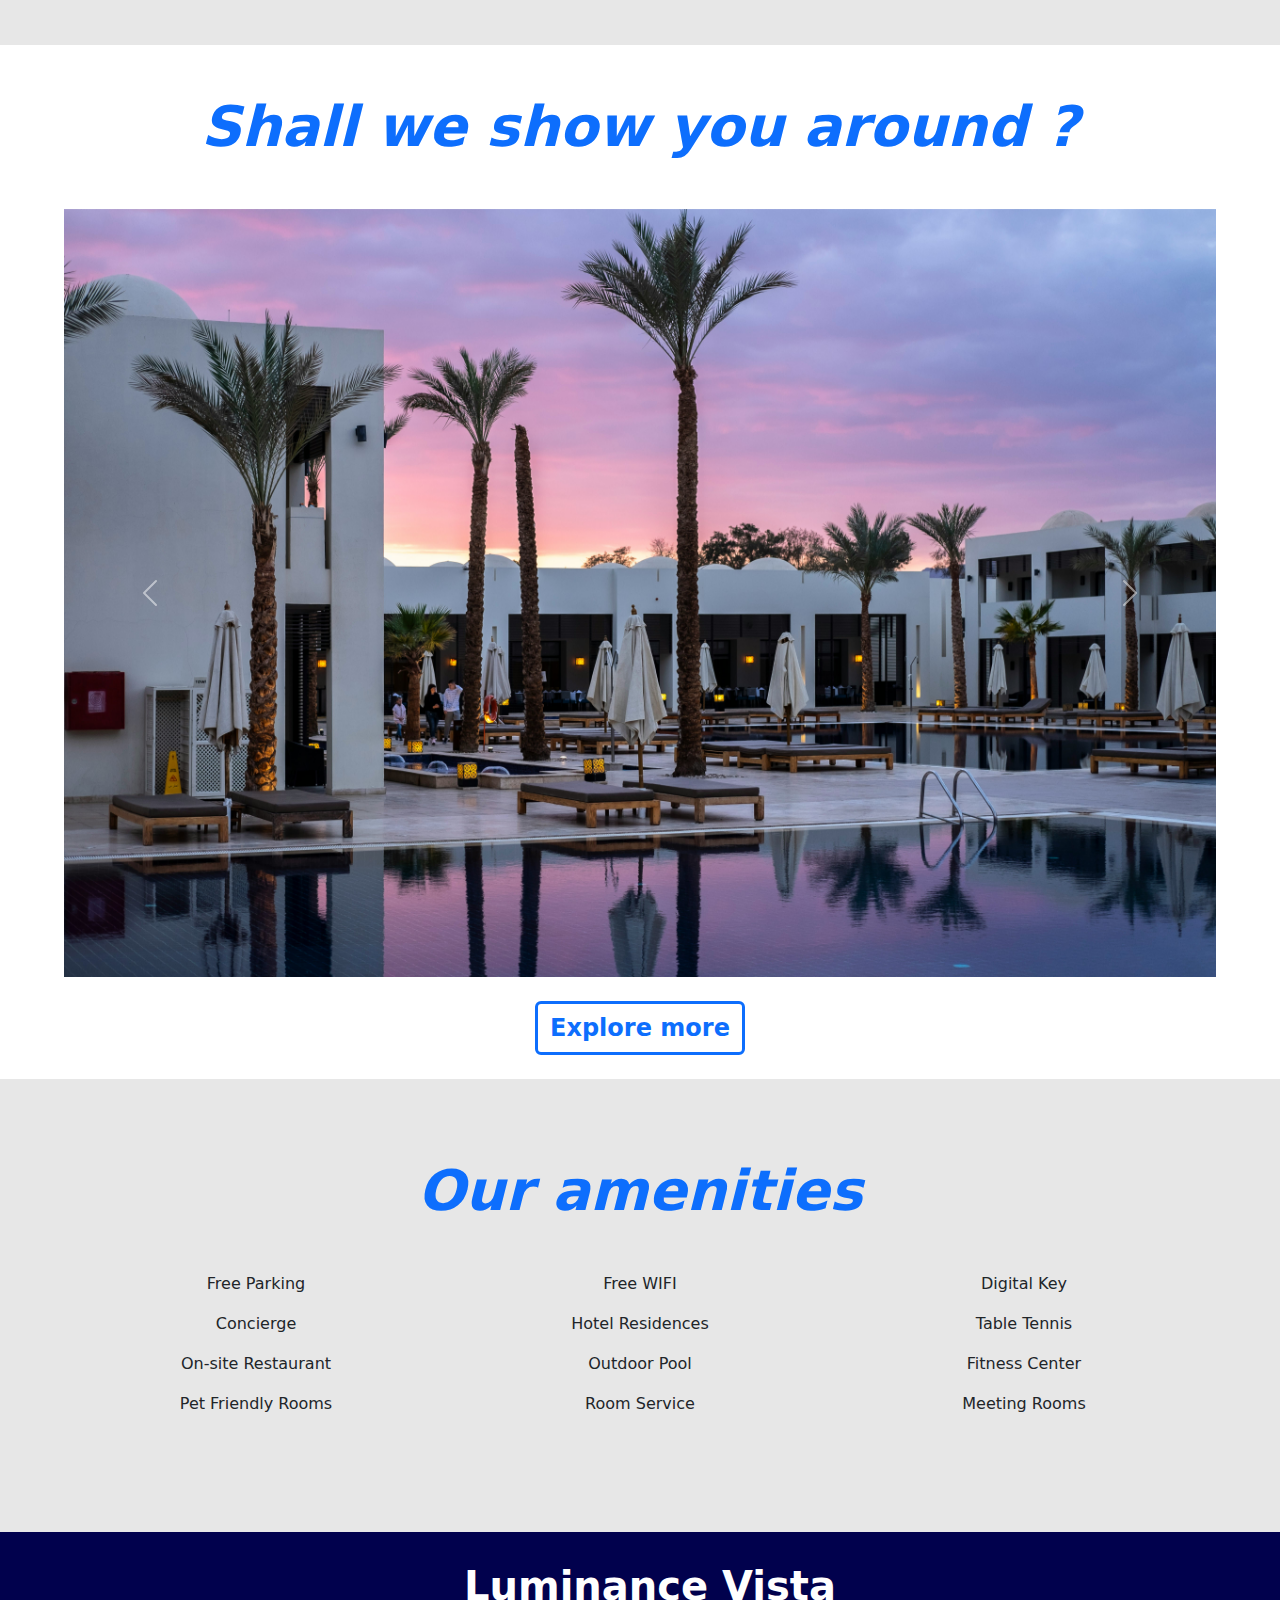
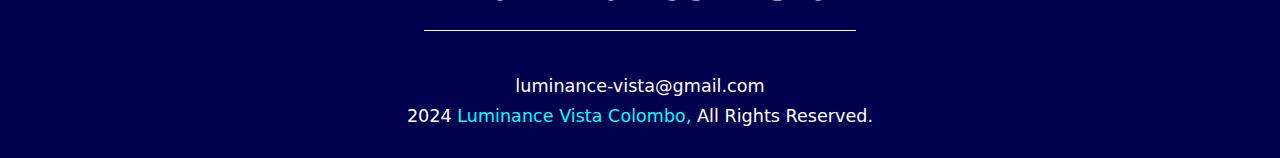
==== commit 6e551a3b: "footer updated and responsive" ====
--- a/index.html
+++ b/index.html
@@ -110,7 +110,7 @@
                 <a
                   class="nav-link fs-5 me-3"
                   aria-current="page"
-                  href="#"
+                  href="/pages/page-contact.html"
                   target="_blank"
                   >Contact</a
                 >
@@ -333,8 +333,8 @@
       </div>
 
       <p>
-        ljanindulokitha@gmail.com <br />
-        Copyright &copy:2024 Designed by Lokitha
+        luminance-vista@gmail.com <br />
+        <i class="fa-regular fa-copyright"></i> 2024 <span>Luminance Vista Colombo,</span> All Rights Reserved.
       </p>
     </footer>
 
--- a/css/style.css
+++ b/css/style.css
@@ -22,14 +22,17 @@
 }
 
 footer {
-  background: white;
-  color: black;
+  background: rgb(1, 1, 77);
+  color: white;
   max-width: 100%;
-  padding: 5px;
+  padding: 10px 10%;
 
   display: flex;
-  justify-content: space-between;
+  flex-direction: column;
+  justify-content: center;
   align-items: center;
+
+  text-align: center;
 }
 
 footer h1 {
@@ -40,6 +43,9 @@
 .logo-container {
   display: flex;
   align-items: center;
+
+  border-bottom: 1px solid white;
+  margin-bottom: 40px;
 }
 
 .logo-container i {
@@ -53,7 +59,17 @@
 }
 
 footer p {
-  width: max-content;
+  width: 100%;
   font-size: 1.1rem;
   line-height: 1.9rem;
 }
+
+footer span {
+  color: aqua;
+}
+
+@media screen and (max-width: 700px) {
+  .section-title {
+    font-size: 2.5rem;
+  }
+}
--- a/css/index.css
+++ b/css/index.css
@@ -49,9 +49,15 @@
 }
 
 .c-item {
-  height: 800px;
+  height: auto;
 }
 
 .c-img {
   object-fit: cover;
+}
+
+@media screen and (max-width: 700px) {
+  .about-us {
+    padding: 10px 10%;
+  }
 }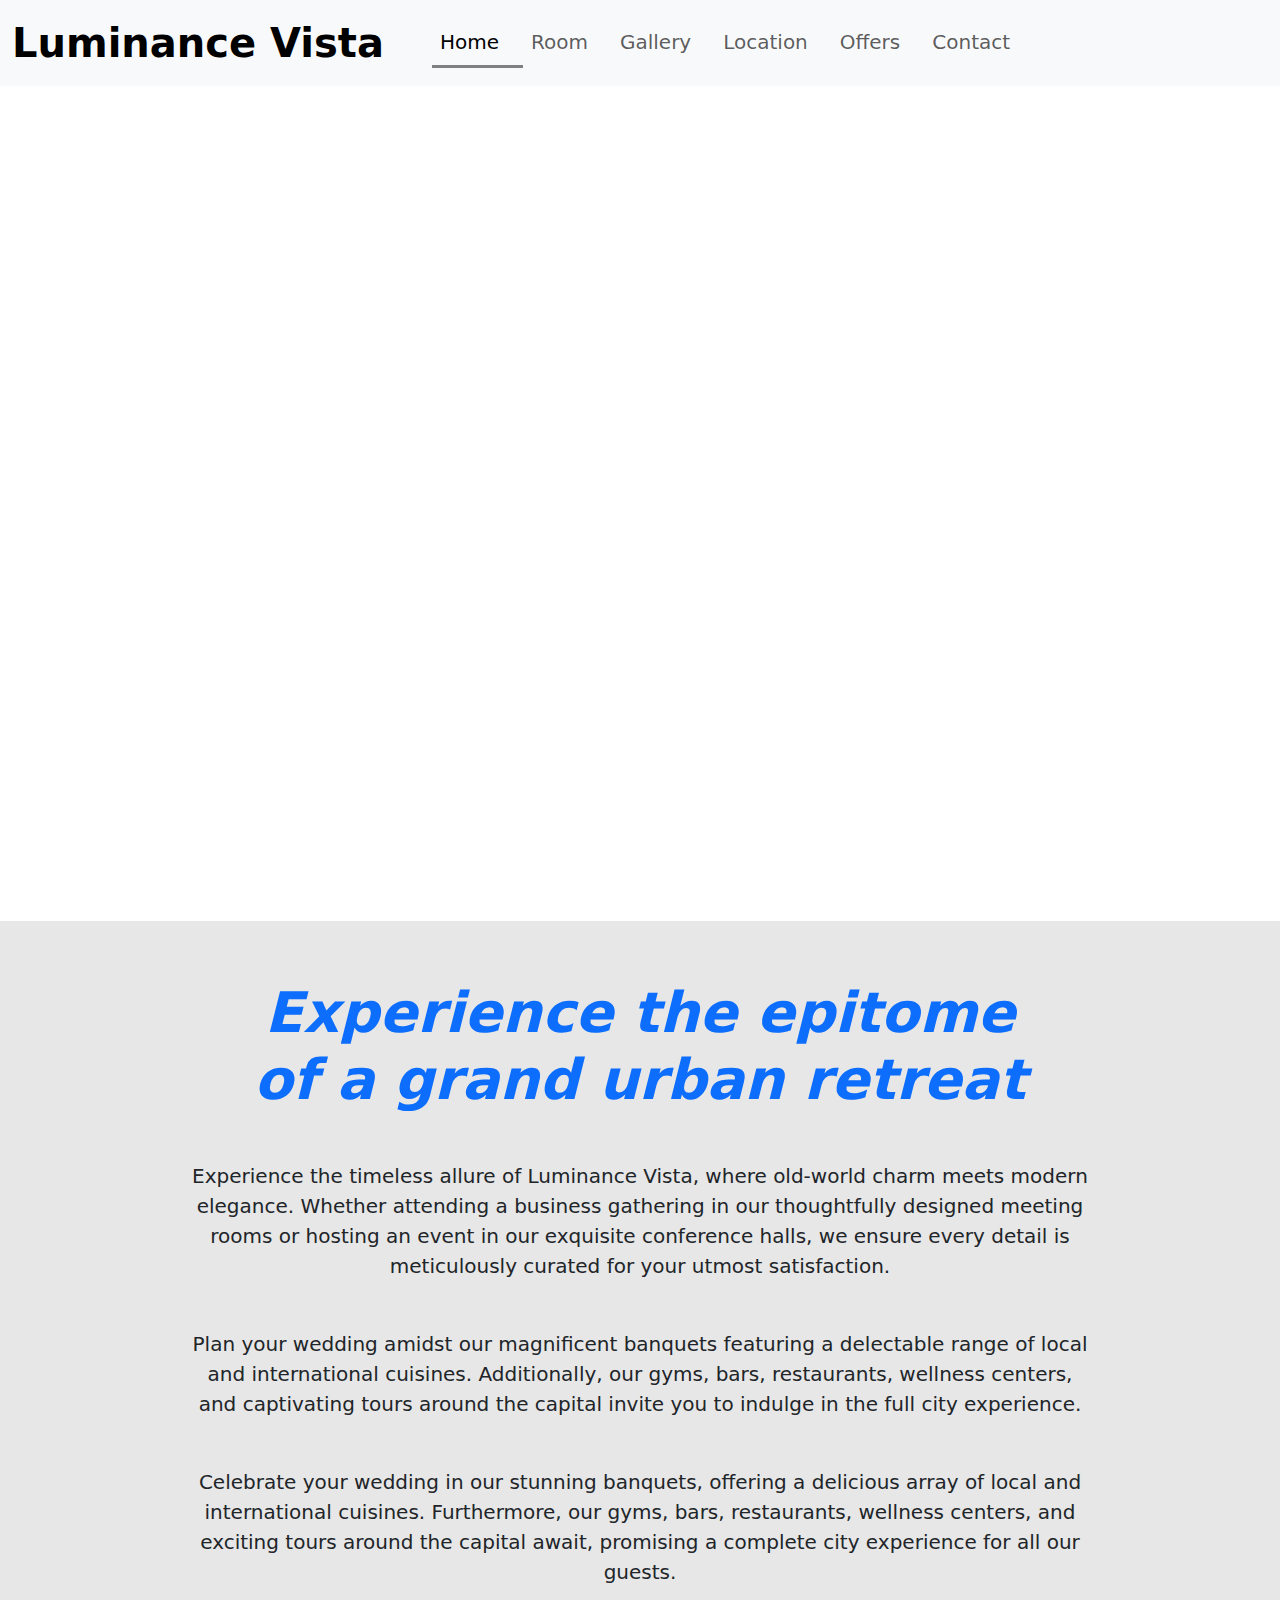
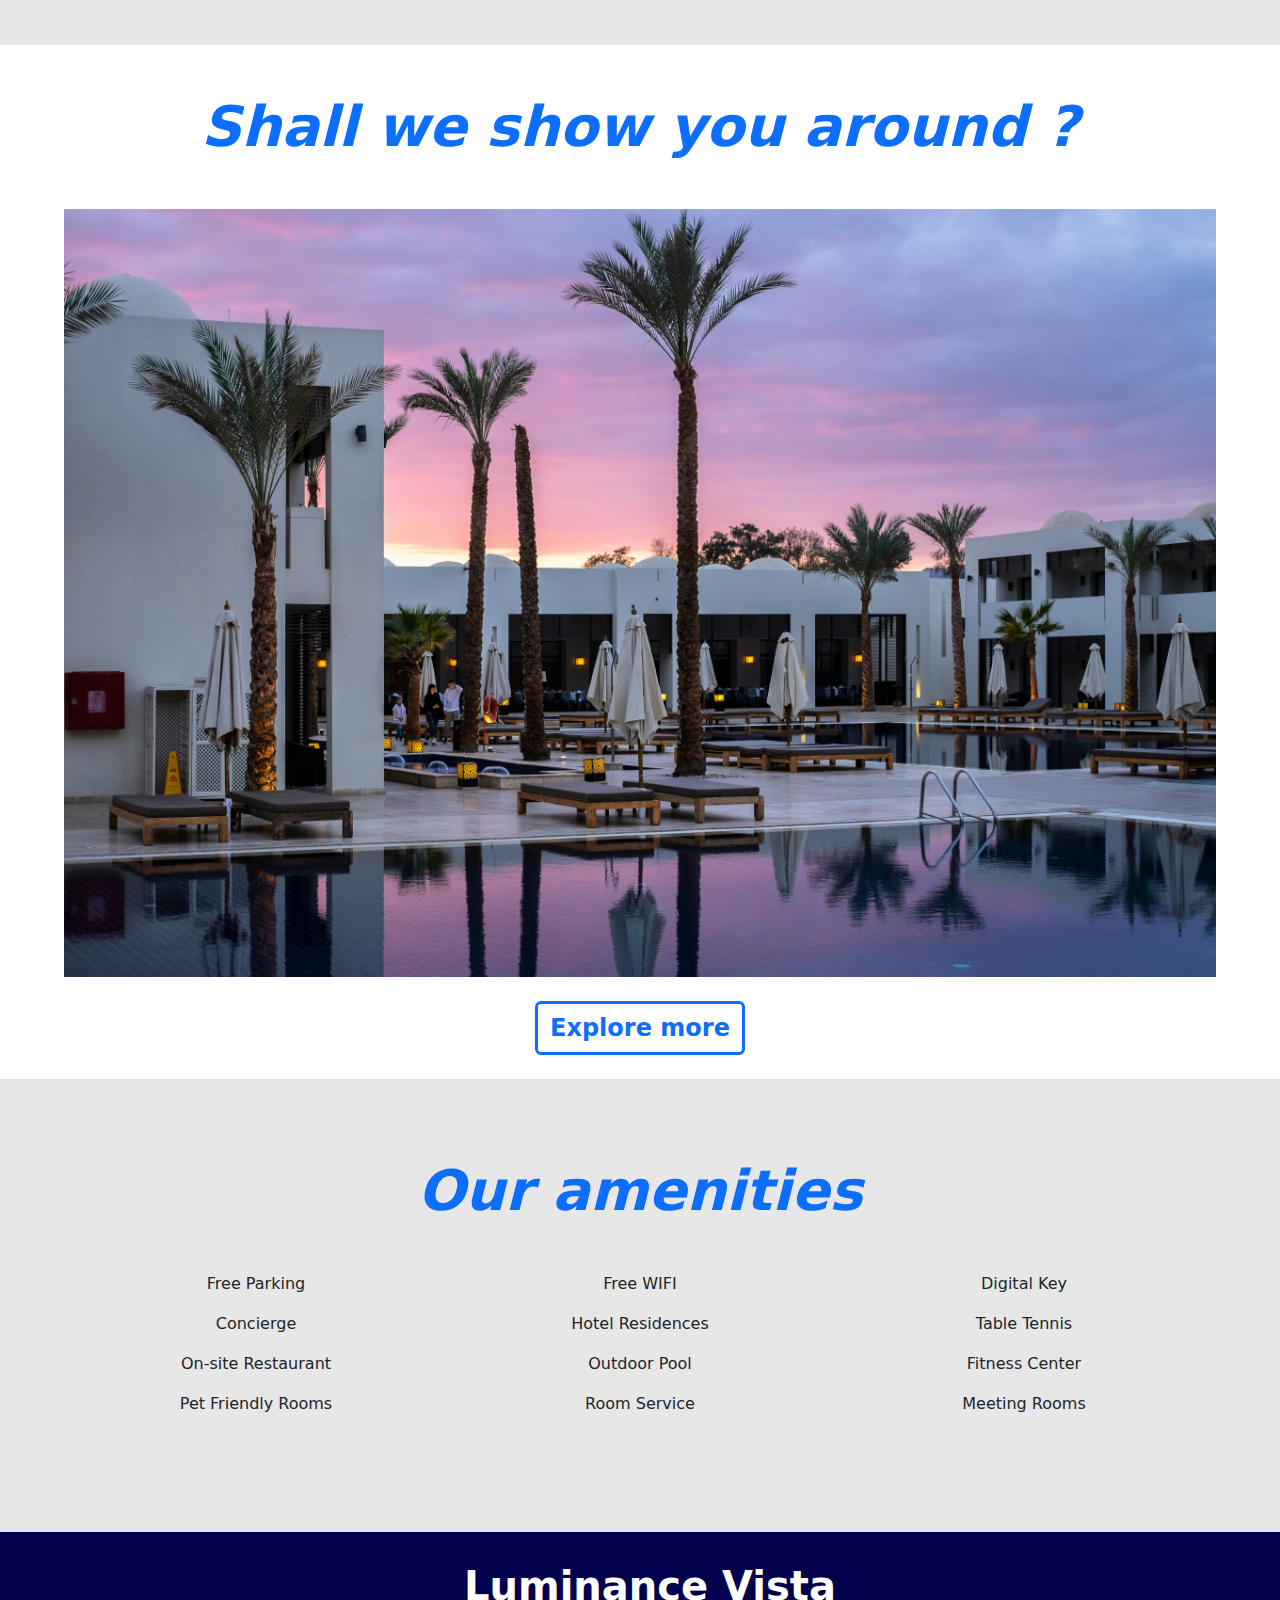
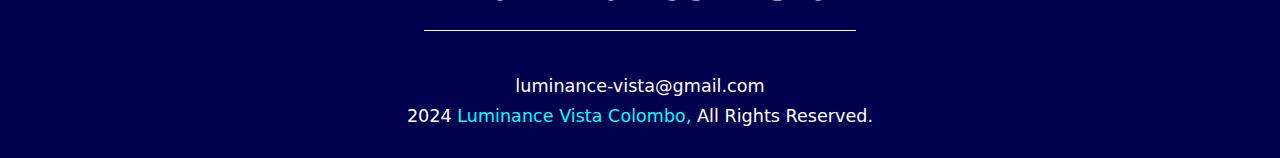
==== commit 3945647f: "update the header | update card in room page | add a transition to images in gallery page | implemet" ====
--- a/index.html
+++ b/index.html
@@ -49,7 +49,7 @@
             <ul class="navbar-nav">
               <li class="nav-item">
                 <a
-                  class="nav-link fs-5 me-3"
+                  class="nav-link fs-5 me-3 active"
                   aria-current="page"
                   href="/index.html"
                   >Home</a
@@ -90,19 +90,9 @@
                 <a
                   class="nav-link fs-5 me-3"
                   aria-current="page"
-                  href="#"
+                  href="/pages/page-offers.html"
                   target="_blank"
                   >Offers</a
-                >
-              </li>
-
-              <li class="nav-item">
-                <a
-                  class="nav-link fs-5 me-3"
-                  aria-current="page"
-                  href="#"
-                  target="_blank"
-                  >Dinning</a
                 >
               </li>
 
@@ -166,42 +156,42 @@
 
       <div id="image-carousel" class="carousel slide" data-bs-ride="carousel">
         <div class="carousel-inner">
-          <div class="carousel-item active c-item">
+          <div class="carousel-item active c-item" data-bs-interval="3000">
             <img
               src="/assets/image/photo-7.jpg"
               class="d-block w-100 c-img"
               alt="..."
             />
           </div>
-          <div class="carousel-item c-item">
+          <div class="carousel-item c-item" data-bs-interval="3000">
             <img
               src="assets/image/photo-32.jpg"
               class="d-block w-100 c-img"
               alt="..."
             />
           </div>
-          <div class="carousel-item c-item">
+          <div class="carousel-item c-item" data-bs-interval="3000">
             <img
               src="/assets/image/photo-15.jpg"
               class="d-block w-100 c-img"
               alt="..."
             />
           </div>
-          <div class="carousel-item c-item">
+          <div class="carousel-item c-item" data-bs-interval="3000">
             <img
               src="/assets/image/photo-20.jpg"
               class="d-block w-100 c-img"
               alt="..."
             />
           </div>
-          <div class="carousel-item c-item">
+          <div class="carousel-item c-item" data-bs-interval="3000">
             <img
               src="assets/image/photo-28.jpg"
               class="d-block w-100 c-img"
               alt="..."
             />
           </div>
-          <div class="carousel-item c-item">
+          <div class="carousel-item c-item" data-bs-interval="3000">
             <img
               src="/assets/image/photo-41.jpg"
               class="d-block w-100 c-img"
@@ -209,24 +199,6 @@
             />
           </div>
         </div>
-        <button
-          class="carousel-control-prev"
-          type="button"
-          data-bs-target="#carouselExampleAutoplaying"
-          data-bs-slide="prev"
-        >
-          <span class="carousel-control-prev-icon" aria-hidden="true"></span>
-          <span class="visually-hidden">Previous</span>
-        </button>
-        <button
-          class="carousel-control-next"
-          type="button"
-          data-bs-target="#carouselExampleAutoplaying"
-          data-bs-slide="next"
-        >
-          <span class="carousel-control-next-icon" aria-hidden="true"></span>
-          <span class="visually-hidden">Next</span>
-        </button>
       </div>
 
       <a href="/pages/page-gallery.html" target="_blank">
@@ -334,7 +306,8 @@
 
       <p>
         luminance-vista@gmail.com <br />
-        <i class="fa-regular fa-copyright"></i> 2024 <span>Luminance Vista Colombo,</span> All Rights Reserved.
+        <i class="fa-regular fa-copyright"></i> 2024
+        <span>Luminance Vista Colombo,</span> All Rights Reserved.
       </p>
     </footer>
 
--- a/css/style.css
+++ b/css/style.css
@@ -42,6 +42,7 @@
 
 .logo-container {
   display: flex;
+  justify-content: center;
   align-items: center;
 
   border-bottom: 1px solid white;
--- a/css/index.css
+++ b/css/index.css
@@ -1,3 +1,7 @@
+header .nav-item:first-child{
+  border-bottom: 3px solid grey;
+}
+
 .video-container {
   padding: 0;
 }
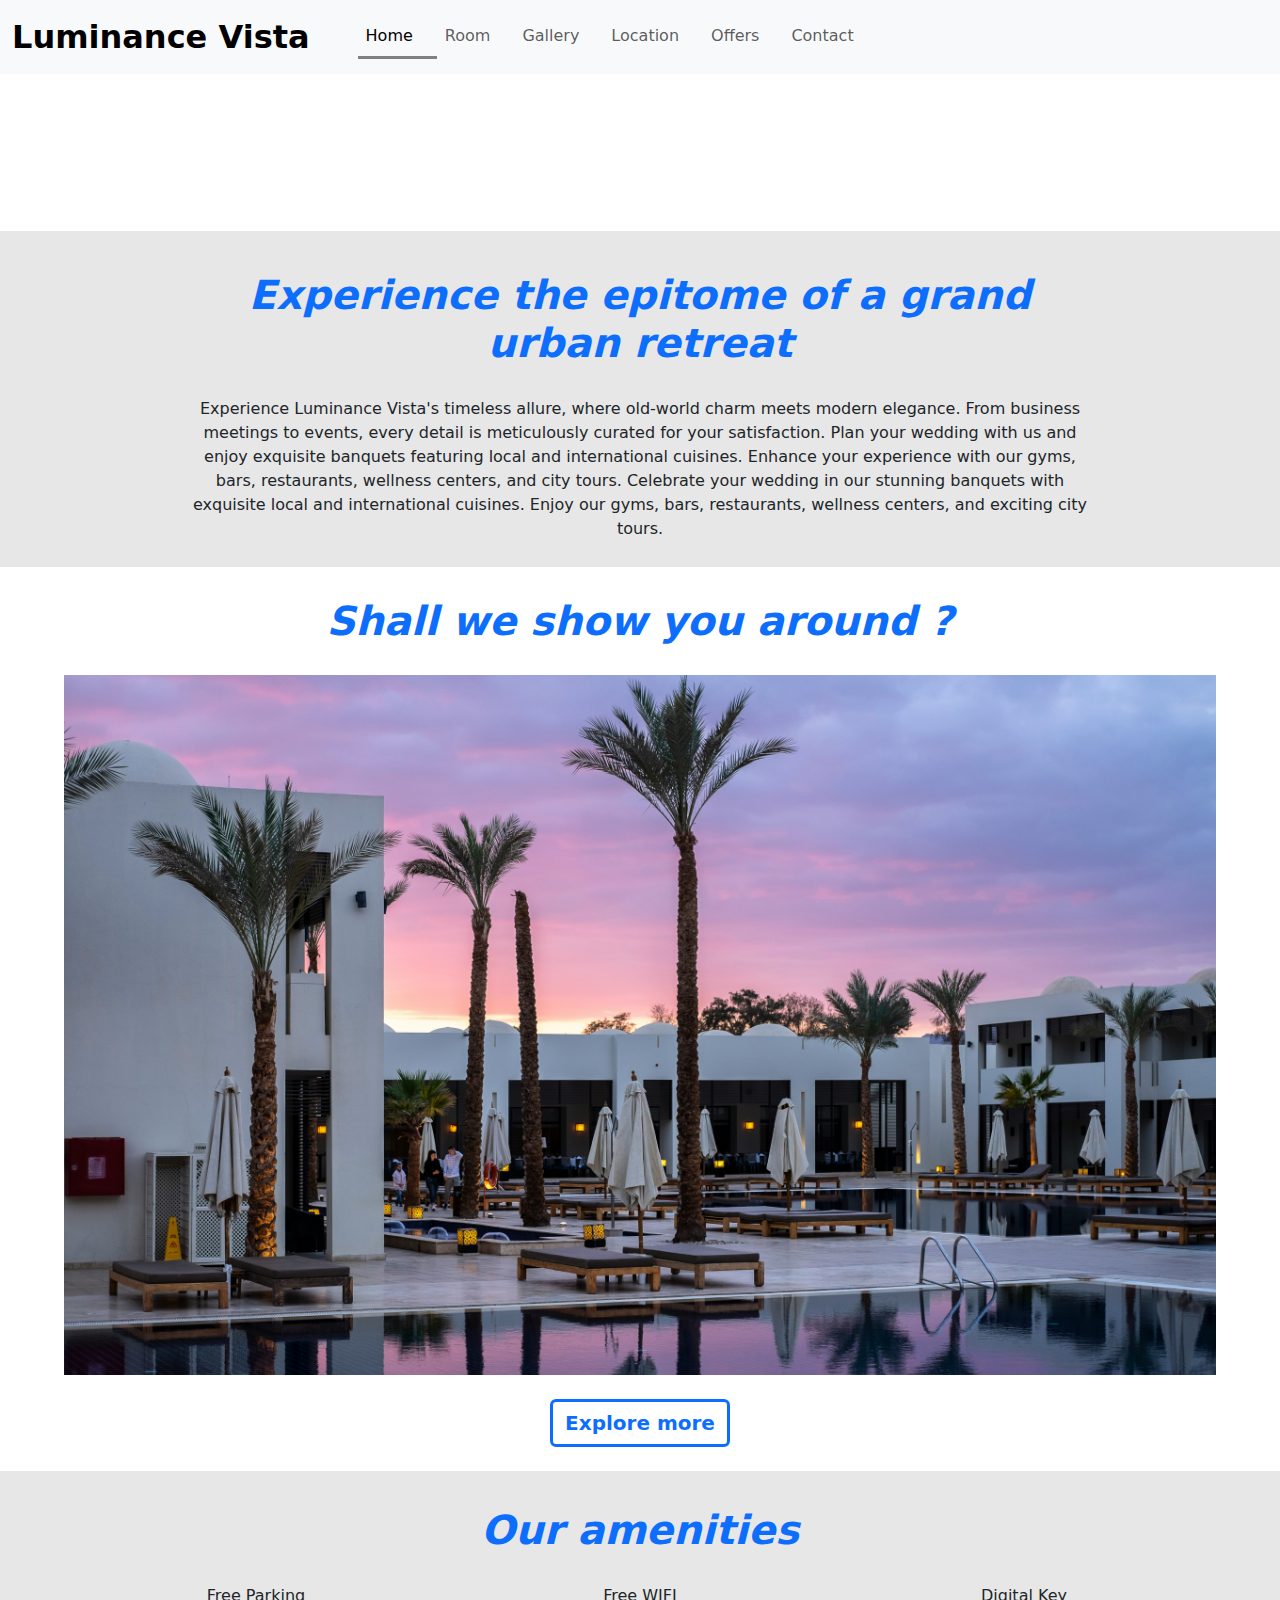
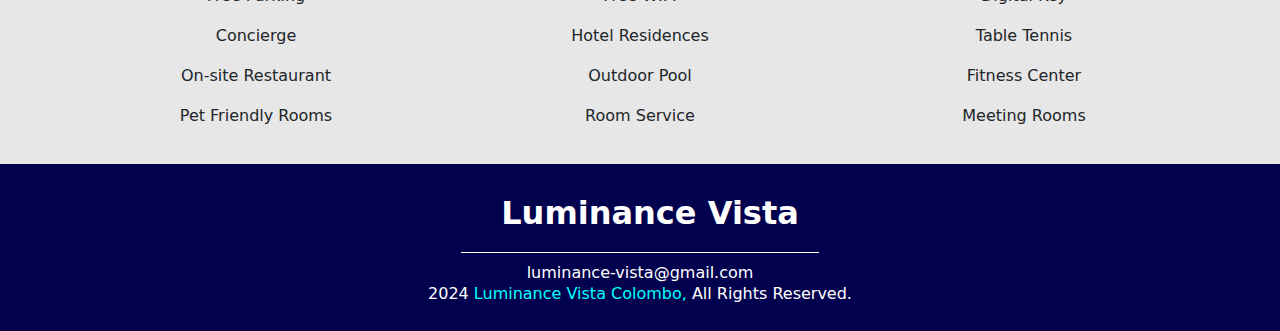
==== commit 8fd61822: "Rewrite css" ====
--- a/index.html
+++ b/index.html
@@ -33,7 +33,7 @@
     <header>
       <nav class="navbar navbar-expand-lg bg-body-tertiary">
         <div class="container-fluid">
-          <a class="navbar-brand fs-1 fw-bold me-5" href="#">Luminance Vista</a>
+          <a class="navbar-brand fs-2 fw-bold me-5" href="#">Luminance Vista</a>
           <button
             class="navbar-toggler"
             type="button"
@@ -49,7 +49,7 @@
             <ul class="navbar-nav">
               <li class="nav-item">
                 <a
-                  class="nav-link fs-5 me-3 active"
+                  class="nav-link fs-6 me-3 active"
                   aria-current="page"
                   href="/index.html"
                   >Home</a
@@ -58,7 +58,7 @@
 
               <li class="nav-item">
                 <a
-                  class="nav-link fs-5 me-3"
+                  class="nav-link fs-6 me-3"
                   aria-current="page"
                   href="/pages/page-room.html"
                   target="_blank"
@@ -68,7 +68,7 @@
 
               <li class="nav-item">
                 <a
-                  class="nav-link fs-5 me-3"
+                  class="nav-link fs-6 me-3"
                   aria-current="page"
                   href="/pages/page-gallery.html"
                   target="_blank"
@@ -78,7 +78,7 @@
 
               <li class="nav-item">
                 <a
-                  class="nav-link fs-5 me-3"
+                  class="nav-link fs-6 me-3"
                   aria-current="page"
                   href="/pages/page-location.html"
                   target="_blank"
@@ -88,7 +88,7 @@
 
               <li class="nav-item">
                 <a
-                  class="nav-link fs-5 me-3"
+                  class="nav-link fs-6 me-3"
                   aria-current="page"
                   href="/pages/page-offers.html"
                   target="_blank"
@@ -98,7 +98,7 @@
 
               <li class="nav-item">
                 <a
-                  class="nav-link fs-5 me-3"
+                  class="nav-link fs-6 me-3"
                   aria-current="page"
                   href="/pages/page-contact.html"
                   target="_blank"
@@ -120,37 +120,22 @@
 
     <section class="about-us">
       <div class="about-us-paragraph text-center">
-        <h1 class="fst-italic fw-bold text-primary m-5 section-title">
+        <h1 class="fst-italic fw-bold text-primary section-title">
           Experience the epitome of a grand urban retreat
         </h1>
 
-        <p class="mb-5 fs-5">
-          Experience the timeless allure of Luminance Vista, where old-world
-          charm meets modern elegance. Whether attending a business gathering in
-          our thoughtfully designed meeting rooms or hosting an event in our
-          exquisite conference halls, we ensure every detail is meticulously
-          curated for your utmost satisfaction.
-        </p>
-
-        <p class="mb-5 fs-5">
-          Plan your wedding amidst our magnificent banquets featuring a
-          delectable range of local and international cuisines. Additionally,
-          our gyms, bars, restaurants, wellness centers, and captivating tours
-          around the capital invite you to indulge in the full city experience.
-        </p>
-
-        <p class="mb-5 fs-5">
-          Celebrate your wedding in our stunning banquets, offering a delicious
-          array of local and international cuisines. Furthermore, our gyms,
-          bars, restaurants, wellness centers, and exciting tours around the
-          capital await, promising a complete city experience for all our
-          guests.
+        <p class="mb-3 paragraph">
+          Experience Luminance Vista's timeless allure, where old-world charm meets modern elegance. From business meetings to events, every detail is meticulously curated for your satisfaction.
+
+          Plan your wedding with us and enjoy exquisite banquets featuring local and international cuisines. Enhance your experience with our gyms, bars, restaurants, wellness centers, and city tours.
+
+          Celebrate your wedding in our stunning banquets with exquisite local and international cuisines. Enjoy our gyms, bars, restaurants, wellness centers, and exciting city tours.
         </p>
       </div>
     </section>
 
     <section class="image-section">
-      <h1 class="fst-italic fw-bold text-primary m-5 section-title text-center">
+      <h1 class="fst-italic fw-bold text-primary section-title text-center">
         Shall we show you around ?
       </h1>
 
@@ -204,7 +189,7 @@
       <a href="/pages/page-gallery.html" target="_blank">
         <button
           type="button"
-          class="btn btn-outline-primary fs-4 fw-bold border-3 m-4"
+          class="btn btn-outline-primary fs-5 fw-bold border-3 m-4"
         >
           Explore more
         </button>
@@ -214,7 +199,7 @@
     <section class="amenities-container">
       <div class="amenities">
         <h1
-          class="fst-italic fw-bold text-primary m-5 section-title text-center"
+          class="fst-italic fw-bold text-primary section-title text-center"
         >
           Our amenities
         </h1>
@@ -301,7 +286,7 @@
       <div class="logo-container">
         <i class="fa-solid fa-hotel"></i>
 
-        <h1>Luminance Vista</h1>
+        <h1 class="fs-2">Luminance Vista</h1>
       </div>
 
       <p>
--- a/css/style.css
+++ b/css/style.css
@@ -1,7 +1,8 @@
 body {
-  font-family: "Roboto", sans-serif;
+  font-family: "poppin", sans-serif;
   font-weight: 100;
   font-style: normal;
+  min-width: 320px;
 }
 
 .nav-item {
@@ -18,7 +19,14 @@
 }
 
 .section-title {
-  font-size: 3.5rem;
+  font-size: 2.5rem;
+  margin-top: 30px;
+  margin-bottom: 30px;
+}
+
+.paragraph {
+  font-size: 1rem;
+  text-align: center;
 }
 
 footer {
@@ -46,11 +54,11 @@
   align-items: center;
 
   border-bottom: 1px solid white;
-  margin-bottom: 40px;
+  margin-bottom: 10px;
 }
 
 .logo-container i {
-  font-size: 3rem;
+  font-size: 2.5rem;
   margin-left: 20px;
 }
 
@@ -61,8 +69,8 @@
 
 footer p {
   width: 100%;
-  font-size: 1.1rem;
-  line-height: 1.9rem;
+  font-size: 1rem;
+  line-height: 1.3rem;
 }
 
 footer span {
@@ -71,6 +79,12 @@
 
 @media screen and (max-width: 700px) {
   .section-title {
-    font-size: 2.5rem;
+    font-size: 1.8rem;
   }
 }
+
+@media screen and (max-width: 425px) {
+  .section-title {
+    font-size: 1.5rem;
+  }
+}--- a/css/index.css
+++ b/css/index.css
@@ -9,7 +9,8 @@
 #video-background {
   padding-top: 0;
   width: 100%;
-  height: 92vh;
+  height: auto;
+  max-height: 90vh;
   object-fit: cover;
   z-index: -1;
 }
@@ -26,7 +27,11 @@
 
 .amenities-item-icon {
   margin-bottom: 10px;
-  font-size: 3rem;
+  font-size: 2.5rem;
+}
+
+.amenities-item p {
+  font-size: 1rem;
 }
 
 #revive {
@@ -35,8 +40,9 @@
   background-color: black;
 }
 
-.amenities-container {
-  padding-top: 30px;
+.amenities-container {  
+  padding: 5px 5%;
+  padding-bottom: 20px;
   background-color: rgb(231, 231, 231);
 }
 
@@ -54,6 +60,7 @@
 
 .c-item {
   height: auto;
+  max-height: 700px;
 }
 
 .c-img {
@@ -64,4 +71,12 @@
   .about-us {
     padding: 10px 10%;
   }
+
+  .amenities-item-icon {
+    font-size: 2rem;
+  }
+
+  .amenities-item p {
+    font-size: 0.8rem;
+  }
 }